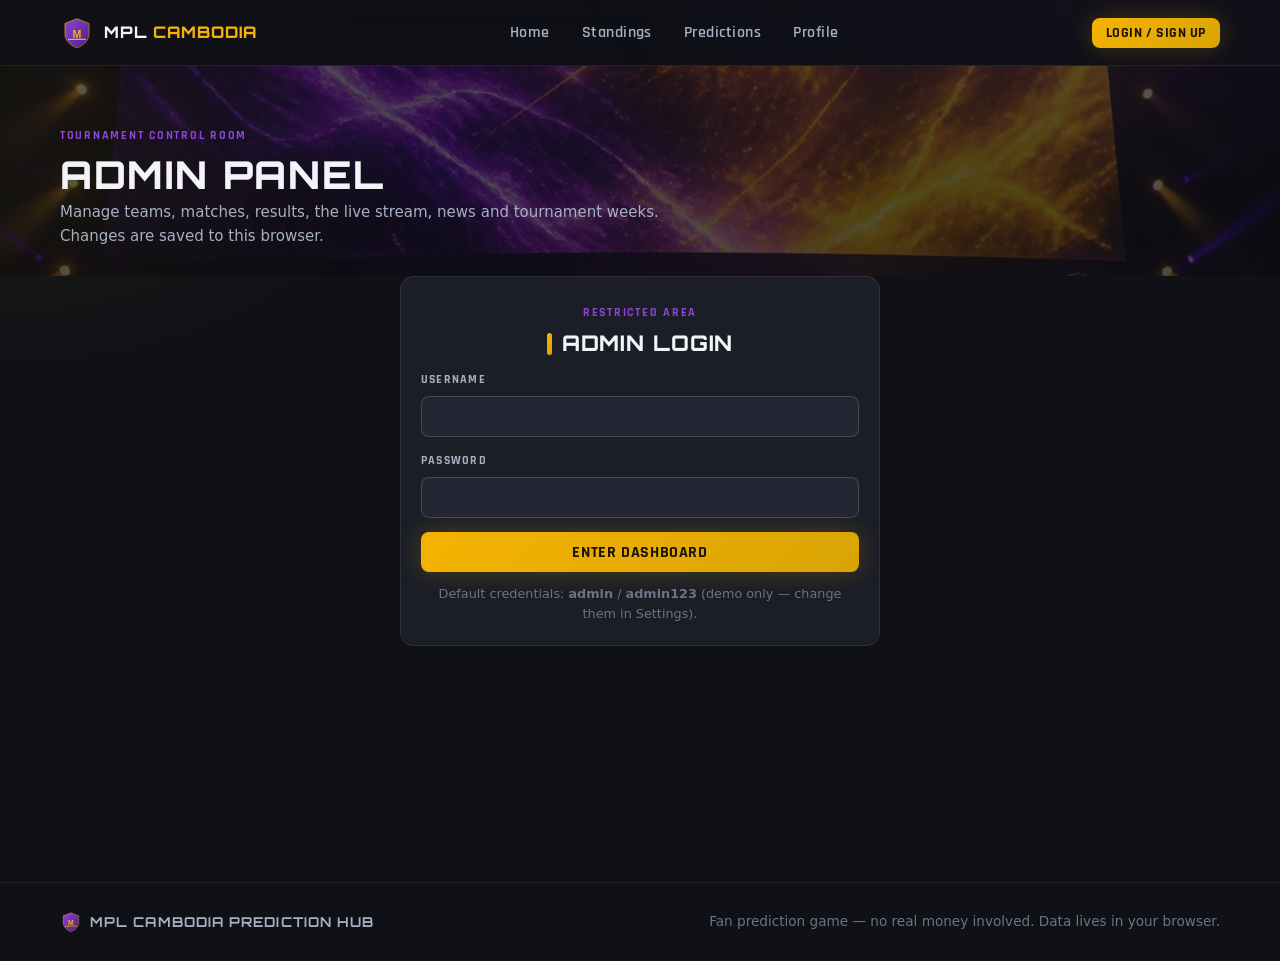
==== admin.html @ 9dafdb1d "Add files via upload" ====
<!DOCTYPE html>
<html lang="en">
<head>
  <meta charset="UTF-8">
  <meta name="viewport" content="width=device-width, initial-scale=1.0">
  <title>MPL Cambodia — Admin Panel</title>
  <meta name="description" content="Admin panel for MPL Cambodia Prediction Hub — manage teams, matches, results, live stream and news.">
  <link rel="icon" type="image/svg+xml" href="assets/favicon.svg">
  <link rel="stylesheet" href="css/style.css">
</head>
<body data-page="admin">
  <div class="loader" id="loader" role="status" aria-label="Loading">
    <img class="l-mark" src="assets/favicon.svg" alt="MPL Cambodia">
    <div class="l-ring"></div>
    <div class="l-text">Loading arena</div>
  </div>

  <nav class="nav" data-component="nav-main">
    <div class="container nav-inner">
      <a class="nav-brand" href="index.html" aria-label="MPL Cambodia home">
        <img src="assets/favicon.svg" alt="">
        <span>MPL <span class="accent">Cambodia</span></span>
      </a>
      <ul class="nav-links" id="navLinks">
        <li><a href="index.html" data-nav="home">Home</a></li>
        <li><a href="standings.html" data-nav="standings">Standings</a></li>
        <li><a href="predictions.html" data-nav="predictions">Predictions</a></li>
        <li><a href="profile.html" data-nav="profile">Profile</a></li>
        <li class="admin-link hidden"><a href="admin.html" data-nav="admin" class="active">Admin</a></li>
      </ul>
      <div class="nav-actions">
        <div id="navUserArea"></div>
        <button class="burger" id="burger" aria-label="Toggle navigation menu" aria-expanded="false">
          <span></span><span></span><span></span>
        </button>
      </div>
    </div>
  </nav>

  <main id="main">
    <header class="page-header">
      <img class="bg-img" src="assets/img/news-2.jpg" alt="" aria-hidden="true">
      <div class="container">
        <span class="eyebrow">Tournament control room</span>
        <h1>Admin panel</h1>
        <p>Manage teams, matches, results, the live stream, news and tournament weeks. Changes are saved to this browser.</p>
      </div>
    </header>

    <div class="container" id="adminRoot">
      <!-- Admin login gate -->
      <div class="card max-480 hidden" id="adminLoginGate">
        <div class="text-center" style="padding:6px 0 14px;">
          <div class="eyebrow">Restricted area</div>
          <h2 class="section-title mt-8" style="justify-content:center;">Admin login</h2>
        </div>
        <form id="adminLoginForm" novalidate>
          <div class="field">
            <label for="adminUser">Username</label>
            <input class="input" id="adminUser" autocomplete="username" required>
          </div>
          <div class="field">
            <label for="adminPass">Password</label>
            <input class="input" id="adminPass" type="password" autocomplete="current-password" required>
          </div>
          <p class="form-error hidden" id="adminLoginError"></p>
          <button class="btn btn-gold btn-block" type="submit">Enter dashboard</button>
          <p class="form-note">Default credentials: <strong>admin</strong> / <strong>admin123</strong> (demo only — change them in Settings).</p>
        </form>
      </div>

      <!-- Dashboard -->
      <div id="adminDash" class="hidden">
        <div class="flex-between mb-24 mt-16">
          <div>
            <span class="eyebrow">Signed in as admin</span>
            <h2 class="section-title">Dashboard</h2>
          </div>
          <button class="btn btn-ghost btn-sm" id="adminLogoutBtn">Logout</button>
        </div>

        <div class="tabs" role="tablist">
          <button class="tab-btn active" data-tab="teams" role="tab">Teams</button>
          <button class="tab-btn" data-tab="matches" role="tab">Matches</button>
          <button class="tab-btn" data-tab="live" role="tab">Live stream</button>
          <button class="tab-btn" data-tab="news" role="tab">News</button>
          <button class="tab-btn" data-tab="weeks" role="tab">Weeks & settings</button>
        </div>

        <!-- Teams tab -->
        <div class="tab-pane" data-pane="teams">
          <div class="grid grid-2 mb-24">
            <div class="card" id="teamFormCard">
              <h3 id="teamFormTitle">Add team</h3>
              <form id="teamForm" class="mt-16" novalidate>
                <input type="hidden" id="tfId">
                <div class="field">
                  <label for="tfName">Team name</label>
                  <input class="input" id="tfName" required placeholder="e.g. CFU Gaming">
                </div>
                <div class="field">
                  <label for="tfShort">Short name</label>
                  <input class="input" id="tfShort" required placeholder="e.g. CFU">
                </div>
                <div class="field">
                  <label for="tfTag">Tag (2-3 letters)</label>
                  <input class="input" id="tfTag" maxlength="3" placeholder="e.g. CFU">
                </div>
                <div class="field">
                  <label for="tfColor">Brand color</label>
                  <input class="input" id="tfColor" type="color" value="#F5B301" style="height:44px; padding:4px;">
                </div>
                <div class="field">
                  <label for="tfLogo">Team logo (SVG/PNG)</label>
                  <input class="input" id="tfLogo" type="file" accept="image/svg+xml,image/png,image/jpeg,image/webp">
                  <div class="muted mt-8" style="font-size:.78rem;">Uploading stores the logo as a data URL in this browser.</div>
                </div>
                <div class="flex gap-8">
                  <button class="btn btn-gold" type="submit" id="teamSubmit">Add team</button>
                  <button class="btn btn-ghost hidden" type="button" id="teamCancel">Cancel</button>
                </div>
              </form>
            </div>
            <div class="card">
              <h3 class="mb-16">All teams</h3>
              <div id="teamList"></div>
            </div>
          </div>
        </div>

        <!-- Matches tab -->
        <div class="tab-pane hidden" data-pane="matches">
          <div class="grid grid-2 mb-24">
            <div class="card" id="matchFormCard">
              <h3 id="matchFormTitle">Create match</h3>
              <form id="matchForm" class="mt-16" novalidate>
                <input type="hidden" id="mfId">
                <div class="grid grid-2" style="gap:12px;">
                  <div class="field">
                    <label for="mfTeamA">Team A</label>
                    <select class="select" id="mfTeamA" required></select>
                  </div>
                  <div class="field">
                    <label for="mfTeamB">Team B</label>
                    <select class="select" id="mfTeamB" required></select>
                  </div>
                </div>
                <div class="grid grid-2" style="gap:12px;">
                  <div class="field">
                    <label for="mfWeek">Week</label>
                    <select class="select" id="mfWeek" required></select>
                  </div>
                  <div class="field">
                    <label for="mfDate">Date & time</label>
                    <input class="input" id="mfDate" type="datetime-local" required>
                  </div>
                </div>
                <div class="flex gap-8">
                  <button class="btn btn-gold" type="submit" id="matchSubmit">Create match</button>
                  <button class="btn btn-ghost hidden" type="button" id="matchCancel">Cancel</button>
                </div>
              </form>
            </div>
            <div class="card">
              <h3 class="mb-16">Scheduled & live</h3>
              <div id="scheduledList"></div>
            </div>
          </div>
          <div class="card">
            <h3 class="mb-16">Finished — update results</h3>
            <p class="text-2 mb-16" style="font-size:.88rem;">
              Setting a result automatically updates standings, game difference, points and every user's prediction score.
            </p>
            <div id="finishedList"></div>
          </div>
        </div>

        <!-- Live tab -->
        <div class="tab-pane hidden" data-pane="live">
          <div class="card max-640">
            <h3 class="mb-8">YouTube live link</h3>
            <p class="text-2 mb-16" style="font-size:.9rem;">
              Paste any YouTube watch or live URL (e.g. https://www.youtube.com/watch?v=…). The home page embed and LIVE badge update instantly.
            </p>
            <div class="field">
              <label for="liveUrl">Live URL</label>
              <input class="input" id="liveUrl" placeholder="https://www.youtube.com/watch?v=…">
            </div>
            <div class="field">
              <label class="switch">
                <input type="checkbox" id="liveIsLive">
                <span class="track"></span>
                <span>Currently streaming (shows LIVE badge)</span>
              </label>
            </div>
            <div class="field">
              <label for="liveTitle">Stream title</label>
              <input class="input" id="liveTitle" placeholder="MPL Cambodia Official Stream">
            </div>
            <button class="btn btn-gold" id="saveLiveBtn">Save live settings</button>
          </div>
        </div>

        <!-- News tab -->
        <div class="tab-pane hidden" data-pane="news">
          <div class="grid grid-2 mb-24">
            <div class="card">
              <h3 id="newsFormTitle">Add news</h3>
              <form id="newsForm" class="mt-16" novalidate>
                <input type="hidden" id="nfId">
                <div class="field">
                  <label for="nfTitle">Title</label>
                  <input class="input" id="nfTitle" required>
                </div>
                <div class="field">
                  <label for="nfTag">Tag</label>
                  <input class="input" id="nfTag" placeholder="e.g. Recap">
                </div>
                <div class="field">
                  <label for="nfExcerpt">Excerpt</label>
                  <textarea class="input" id="nfExcerpt" required></textarea>
                </div>
                <div class="field">
                  <label for="nfBody">Body</label>
                  <textarea class="input" id="nfBody" required></textarea>
                </div>
                <div class="field">
                  <label for="nfImage">Banner image</label>
                  <input class="input" id="nfImage" type="file" accept="image/*">
                  <div class="muted mt-8" style="font-size:.78rem;">Optional — stored as a data URL.</div>
                </div>
                <div class="flex gap-8">
                  <button class="btn btn-gold" type="submit" id="newsSubmit">Add news</button>
                  <button class="btn btn-ghost hidden" type="button" id="newsCancel">Cancel</button>
                </div>
              </form>
            </div>
            <div class="card">
              <h3 class="mb-16">News items</h3>
              <div id="newsList"></div>
            </div>
          </div>
        </div>

        <!-- Weeks & settings tab -->
        <div class="tab-pane hidden" data-pane="weeks">
          <div class="grid grid-2">
            <div class="card">
              <h3 class="mb-16">Tournament weeks</h3>
              <p class="text-2 mb-16" style="font-size:.9rem;">Rename weeks and set the current week (drives the "Week X" labels and the season prediction window).</p>
              <div id="weeksList"></div>
              <div class="field mt-16">
                <label for="curWeek">Current week</label>
                <select class="select" id="curWeek"></select>
              </div>
              <button class="btn btn-violet mt-16" id="saveWeeksBtn">Save weeks</button>
            </div>
            <div class="card">
              <h3 class="mb-16">Security</h3>
              <p class="text-2 mb-16" style="font-size:.9rem;">Change the admin password. Stored in this browser only.</p>
              <form id="adminSettingsForm" novalidate>
                <div class="field">
                  <label for="newAdminUser">Admin username</label>
                  <input class="input" id="newAdminUser" required>
                </div>
                <div class="field">
                  <label for="newAdminPass">New password</label>
                  <input class="input" id="newAdminPass" type="password" required minlength="6">
                </div>
                <button class="btn btn-gold" type="submit">Save credentials</button>
              </form>
              <h3 class="mt-24 mb-8">Data</h3>
              <div class="flex gap-8">
                <button class="btn btn-ghost btn-sm" id="resetDataBtn">Reset to seed data</button>
                <span class="muted" style="font-size:.8rem;">Clears local overrides</span>
              </div>
            </div>
          </div>
        </div>
      </div>
    </div>
  </main>

  <footer class="footer">
    <div class="container footer-inner">
      <div class="brand"><img src="assets/favicon.svg" alt="">MPL Cambodia Prediction Hub</div>
      <div>Fan prediction game — no real money involved. Data lives in your browser.</div>
    </div>
  </footer>

  <div class="modal-overlay" id="authModal" aria-hidden="true">
    <div class="modal" role="dialog" aria-modal="true" aria-labelledby="authTitle">
      <div class="m-head">
        <h3 class="m-title" id="authTitle">Login</h3>
        <button class="m-close" id="authClose" aria-label="Close dialog">×</button>
      </div>
      <div class="auth-tabs">
        <button class="active" data-atab="login" type="button">Login</button>
        <button data-atab="register" type="button">Create account</button>
      </div>
      <form id="authForm" novalidate>
        <div class="field">
          <label for="authUser">Username</label>
          <input class="input" id="authUser" autocomplete="username" placeholder="Your username" required>
        </div>
        <div class="field">
          <label for="authPass">Password</label>
          <input class="input" id="authPass" type="password" autocomplete="current-password" placeholder="••••••••" required>
        </div>
        <p class="form-error hidden" id="authError"></p>
        <button class="btn btn-gold btn-block" type="submit" id="authSubmit">Login</button>
        <p class="form-note">Demo build — accounts are stored in your browser's LocalStorage only.</p>
      </form>
    </div>
  </div>

  <div class="toast-stack" id="toastStack" aria-live="polite"></div>

  <script src="js/utils.js"></script>
  <script src="js/store.js"></script>
  <script src="js/auth.js"></script>
  <script src="js/ui.js"></script>
  <script src="js/pages/admin.js"></script>
  <script src="js/app.js"></script>
</body>
</html>
---- css/style.css ----
/* ==========================================================================
   MPL Cambodia Prediction Hub — Design System
   Dark esports theme · gold/violet accents · glass cards
   Sections: fonts, tokens, base, layout, nav, loader, buttons, badges,
   cards, tables, forms, bracket, dashboard, toasts, modal, utilities,
   responsive, reduced motion
   ========================================================================== */

/* --------------------------------------------------------------------------
   1. Fonts (self-hosted)
   -------------------------------------------------------------------------- */
@font-face {
  font-family: "Orbitron";
  src: url("../assets/fonts/orbitron-600.woff2") format("woff2");
  font-weight: 600;
  font-display: swap;
}
@font-face {
  font-family: "Orbitron";
  src: url("../assets/fonts/orbitron-700.woff2") format("woff2");
  font-weight: 700;
  font-display: swap;
}
@font-face {
  font-family: "Orbitron";
  src: url("../assets/fonts/orbitron-800.woff2") format("woff2");
  font-weight: 800;
  font-display: swap;
}
@font-face {
  font-family: "Rajdhani";
  src: url("../assets/fonts/rajdhani-500.woff2") format("woff2");
  font-weight: 500;
  font-display: swap;
}
@font-face {
  font-family: "Rajdhani";
  src: url("../assets/fonts/rajdhani-600.woff2") format("woff2");
  font-weight: 600;
  font-display: swap;
}
@font-face {
  font-family: "Rajdhani";
  src: url("../assets/fonts/rajdhani-700.woff2") format("woff2");
  font-weight: 700;
  font-display: swap;
}

/* --------------------------------------------------------------------------
   2. Design tokens
   -------------------------------------------------------------------------- */
:root {
  /* Surfaces */
  --bg: #0F1117;
  --bg-2: #13161F;
  --card: #1B1E27;
  --card-2: #222632;
  --card-glass: rgba(27, 30, 39, 0.72);
  --border: rgba(255, 255, 255, 0.08);
  --border-strong: rgba(255, 255, 255, 0.16);

  /* Brand accents */
  --gold: #F5B301;
  --gold-2: #D9A404;
  --gold-soft: rgba(245, 179, 1, 0.12);
  --violet: #8E44D6;
  --violet-2: #5B2A96;
  --violet-soft: rgba(142, 68, 214, 0.14);

  /* Text */
  --text: #F2F4F8;
  --text-2: #A7B0C3;
  --muted: #6B7385;

  /* Status */
  --live: #FF3B4E;
  --win: #31C48D;
  --loss: #E5484D;
  --warn: #FFB020;
  --live-soft: rgba(255, 59, 78, 0.14);
  --win-soft: rgba(49, 196, 141, 0.12);
  --loss-soft: rgba(229, 72, 77, 0.12);

  /* Gradients */
  --grad-gold: linear-gradient(135deg, #F5B301 0%, #D9A404 100%);
  --grad-violet: linear-gradient(135deg, #8E44D6 0%, #5B2A96 100%);
  --grad-hero: linear-gradient(180deg, rgba(15, 17, 23, 0.55) 0%, rgba(15, 17, 23, 0.86) 72%, var(--bg) 100%);

  /* Typography */
  --font-display: "Orbitron", "Rajdhani", system-ui, sans-serif;
  --font-ui: "Rajdhani", system-ui, sans-serif;
  --font-body: system-ui, -apple-system, "Segoe UI", Roboto, "Helvetica Neue", Arial, sans-serif;

  /* Shape */
  --radius-sm: 8px;
  --radius: 14px;
  --radius-lg: 18px;
  --radius-pill: 999px;

  /* Depth */
  --shadow: 0 12px 40px rgba(0, 0, 0, 0.55);
  --glow-violet: 0 0 24px rgba(142, 68, 214, 0.18);
  --glow-gold: 0 0 24px rgba(245, 179, 1, 0.22);

  /* Motion */
  --motion-fast: 120ms;
  --motion-base: 180ms;
  --motion-slow: 300ms;
  --ease: cubic-bezier(0.2, 0, 0, 1);

  --container: 1200px;
  --nav-h: 66px;
}

/* --------------------------------------------------------------------------
   3. Base
   -------------------------------------------------------------------------- */
*,
*::before,
*::after {
  box-sizing: border-box;
  margin: 0;
  padding: 0;
}

html {
  scroll-behavior: smooth;
}

body {
  font-family: var(--font-body);
  font-size: 15px;
  line-height: 1.6;
  color: var(--text);
  background: var(--bg);
  min-height: 100vh;
  -webkit-font-smoothing: antialiased;
}

/* Ambient background glow — subtle, no mesh gradients */
body::before {
  content: "";
  position: fixed;
  inset: 0;
  z-index: -1;
  background:
    radial-gradient(900px 500px at 85% -10%, rgba(142, 68, 214, 0.16), transparent 60%),
    radial-gradient(800px 480px at 0% 15%, rgba(245, 179, 1, 0.07), transparent 55%);
  pointer-events: none;
}

img,
svg {
  display: block;
  max-width: 100%;
}

a {
  color: inherit;
  text-decoration: none;
}

button {
  font-family: inherit;
  cursor: pointer;
  border: none;
  background: none;
  color: inherit;
}

input,
select,
textarea {
  font-family: inherit;
  font-size: 1rem;
  color: var(--text);
}

h1,
h2,
h3,
h4 {
  font-family: var(--font-ui);
  font-weight: 700;
  line-height: 1.15;
  letter-spacing: 0.01em;
}

::selection {
  background: rgba(245, 179, 1, 0.35);
}

:focus-visible {
  outline: 2px solid var(--gold);
  outline-offset: 2px;
  border-radius: 4px;
}

/* --------------------------------------------------------------------------
   4. Layout
   -------------------------------------------------------------------------- */
.container {
  width: 100%;
  max-width: var(--container);
  margin: 0 auto;
  padding: 0 20px;
}

main {
  padding-top: var(--nav-h);
  min-height: calc(100vh - var(--nav-h));
}

.section {
  padding: 40px 0;
}

.section-head {
  display: flex;
  align-items: end;
  justify-content: space-between;
  gap: 16px;
  margin-bottom: 20px;
  flex-wrap: wrap;
}

.section-title {
  font-family: var(--font-display);
  font-size: 1.35rem;
  font-weight: 800;
  text-transform: uppercase;
  letter-spacing: 0.04em;
  display: flex;
  align-items: center;
  gap: 10px;
}

.section-title::before {
  content: "";
  width: 5px;
  height: 22px;
  border-radius: 3px;
  background: var(--grad-gold);
}

.eyebrow {
  font-family: var(--font-ui);
  font-size: 0.78rem;
  font-weight: 700;
  text-transform: uppercase;
  letter-spacing: 0.14em;
  color: var(--violet);
}

.page-header {
  position: relative;
  padding: 56px 0 28px;
  overflow: hidden;
}

.page-header .bg-img {
  position: absolute;
  inset: 0;
  object-fit: cover;
  width: 100%;
  height: 100%;
  opacity: 0.28;
  z-index: 0;
}

.page-header .container {
  position: relative;
  z-index: 1;
}

.page-header h1 {
  font-family: var(--font-display);
  font-size: clamp(1.6rem, 4vw, 2.4rem);
  font-weight: 800;
  text-transform: uppercase;
  letter-spacing: 0.05em;
  margin: 6px 0 4px;
}

.page-header p {
  color: var(--text-2);
  max-width: 640px;
}

/* Hero */
.hero {
  position: relative;
  display: flex;
  align-items: center;
  min-height: 400px;
  padding: 70px 0;
  overflow: hidden;
  border-bottom: 1px solid var(--border);
}

.hero .hero-bg {
  position: absolute;
  inset: 0;
  width: 100%;
  height: 100%;
  object-fit: cover;
  object-position: center 30%;
  z-index: 0;
}

.hero::after {
  content: "";
  position: absolute;
  inset: 0;
  z-index: 1;
  background: var(--grad-hero);
}

.hero-inner {
  position: relative;
  z-index: 2;
  max-width: 720px;
}

.hero-inner h1 {
  font-family: var(--font-display);
  font-weight: 800;
  font-size: clamp(2rem, 5.4vw, 3.3rem);
  text-transform: uppercase;
  letter-spacing: 0.04em;
  line-height: 1.08;
  margin: 10px 0 14px;
}

.hero-inner h1 .gold {
  color: var(--gold);
  text-shadow: 0 0 30px rgba(245, 179, 1, 0.45);
}

.hero-inner p {
  color: var(--text-2);
  font-size: 1.02rem;
  max-width: 540px;
}

.hero-cta {
  display: flex;
  gap: 12px;
  margin-top: 24px;
  flex-wrap: wrap;
}

.hero-cta .btn {
  padding: 12px 26px;
  font-size: 1.02rem;
}

.stream-grid {
  align-items: start;
}

@media (max-width: 900px) {
  .stream-grid {
    grid-template-columns: 1fr !important;
  }
}

/* --------------------------------------------------------------------------
   5. Navigation
   -------------------------------------------------------------------------- */
.nav {
  position: fixed;
  top: 0;
  left: 0;
  right: 0;
  z-index: 100;
  height: var(--nav-h);
  background: rgba(15, 17, 23, 0.82);
  backdrop-filter: blur(14px);
  -webkit-backdrop-filter: blur(14px);
  border-bottom: 1px solid var(--border);
}

.nav-inner {
  height: var(--nav-h);
  display: flex;
  align-items: center;
  gap: 20px;
  justify-content: space-between;
}

.nav-brand {
  display: flex;
  align-items: center;
  gap: 10px;
  font-family: var(--font-display);
  font-weight: 800;
  font-size: 1rem;
  text-transform: uppercase;
  letter-spacing: 0.06em;
  color: var(--text);
}

.nav-brand img {
  width: 34px;
  height: 34px;
}

.nav-brand .accent {
  color: var(--gold);
}

.nav-links {
  display: flex;
  align-items: center;
  gap: 4px;
  list-style: none;
}

.nav-links a {
  display: block;
  padding: 9px 14px;
  border-radius: var(--radius-sm);
  font-family: var(--font-ui);
  font-weight: 600;
  font-size: 1rem;
  letter-spacing: 0.03em;
  color: var(--text-2);
  transition: color var(--motion-fast) var(--ease), background var(--motion-fast) var(--ease);
}

.nav-links a:hover {
  color: var(--text);
  background: rgba(255, 255, 255, 0.05);
}

.nav-links a.active {
  color: var(--gold);
  background: var(--gold-soft);
}

.nav-actions {
  display: flex;
  align-items: center;
  gap: 10px;
}

.nav-user {
  display: flex;
  align-items: center;
  gap: 8px;
  padding: 6px 12px 6px 6px;
  border-radius: var(--radius-pill);
  background: var(--card);
  border: 1px solid var(--border);
  font-family: var(--font-ui);
  font-weight: 600;
  color: var(--text);
}

.nav-user .avatar {
  width: 28px;
  height: 28px;
  font-size: 0.72rem;
}

/* Hamburger */
.burger {
  display: none;
  flex-direction: column;
  gap: 5px;
  padding: 8px;
}

.burger span {
  width: 22px;
  height: 2px;
  border-radius: 2px;
  background: var(--text);
  transition: transform var(--motion-base) var(--ease), opacity var(--motion-base) var(--ease);
}

.burger.open span:nth-child(1) {
  transform: translateY(7px) rotate(45deg);
}
.burger.open span:nth-child(2) {
  opacity: 0;
}
.burger.open span:nth-child(3) {
  transform: translateY(-7px) rotate(-45deg);
}

/* --------------------------------------------------------------------------
   6. Avatar (initials-based, no image needed)
   -------------------------------------------------------------------------- */
.avatar {
  display: inline-flex;
  align-items: center;
  justify-content: center;
  width: 44px;
  height: 44px;
  border-radius: 50%;
  background: var(--grad-violet);
  color: #fff;
  font-family: var(--font-display);
  font-weight: 700;
  font-size: 0.95rem;
  text-transform: uppercase;
  flex-shrink: 0;
  border: 1px solid var(--border-strong);
}

/* --------------------------------------------------------------------------
   7. Buttons
   -------------------------------------------------------------------------- */
.btn {
  display: inline-flex;
  align-items: center;
  justify-content: center;
  gap: 8px;
  padding: 10px 20px;
  border-radius: var(--radius-sm);
  font-family: var(--font-ui);
  font-weight: 700;
  font-size: 0.98rem;
  letter-spacing: 0.04em;
  text-transform: uppercase;
  transition: transform var(--motion-fast) var(--ease), box-shadow var(--motion-base) var(--ease),
    filter var(--motion-base) var(--ease), background var(--motion-base) var(--ease);
  user-select: none;
  white-space: nowrap;
}

.btn:active {
  transform: translateY(1px);
}

.btn-gold {
  background: var(--grad-gold);
  color: #1a1405;
  box-shadow: var(--glow-gold);
}

.btn-gold:hover {
  transform: translateY(-2px);
  filter: brightness(1.07);
}

.btn-violet {
  background: var(--grad-violet);
  color: #fff;
  box-shadow: var(--glow-violet);
}

.btn-violet:hover {
  transform: translateY(-2px);
  filter: brightness(1.1);
}

.btn-ghost {
  background: transparent;
  color: var(--text-2);
  border: 1px solid var(--border-strong);
}

.btn-ghost:hover {
  color: var(--text);
  border-color: var(--violet);
  background: var(--violet-soft);
}

.btn-danger {
  background: var(--loss-soft);
  color: var(--loss);
  border: 1px solid rgba(229, 72, 77, 0.35);
}

.btn-danger:hover {
  background: rgba(229, 72, 77, 0.24);
}

.btn-sm {
  padding: 6px 14px;
  font-size: 0.85rem;
}

.btn-block {
  width: 100%;
}

.btn:disabled {
  opacity: 0.5;
  pointer-events: none;
}

/* --------------------------------------------------------------------------
   8. Badges & chips
   -------------------------------------------------------------------------- */
.badge {
  display: inline-flex;
  align-items: center;
  gap: 6px;
  padding: 3px 10px;
  border-radius: 6px;
  font-family: var(--font-ui);
  font-weight: 700;
  font-size: 0.76rem;
  text-transform: uppercase;
  letter-spacing: 0.08em;
  border: 1px solid var(--border);
  background: var(--card-2);
  color: var(--text-2);
  white-space: nowrap;
}

.badge-gold {
  background: var(--gold-soft);
  border-color: rgba(245, 179, 1, 0.4);
  color: var(--gold);
}

.badge-violet {
  background: var(--violet-soft);
  border-color: rgba(142, 68, 214, 0.4);
  color: #C39AF2;
}

.badge-muted {
  background: rgba(255, 255, 255, 0.04);
  border-color: var(--border);
  color: var(--muted);
}

.badge-win {
  background: var(--win-soft);
  border-color: rgba(49, 196, 141, 0.35);
  color: var(--win);
}

.badge-loss {
  background: var(--loss-soft);
  border-color: rgba(229, 72, 77, 0.35);
  color: var(--loss);
}

.badge-live {
  background: var(--live-soft);
  border-color: rgba(255, 59, 78, 0.45);
  color: var(--live);
}

.badge-live .dot {
  width: 7px;
  height: 7px;
  border-radius: 50%;
  background: var(--live);
  animation: pulse 1.4s ease-in-out infinite;
}

@keyframes pulse {
  0%,
  100% {
    box-shadow: 0 0 0 0 rgba(255, 59, 78, 0.6);
  }
  50% {
    box-shadow: 0 0 0 6px rgba(255, 59, 78, 0);
  }
}

.chip {
  padding: 6px 14px;
  border-radius: var(--radius-pill);
  border: 1px solid var(--border-strong);
  background: var(--card);
  color: var(--text-2);
  font-family: var(--font-ui);
  font-weight: 600;
  font-size: 0.9rem;
  transition: all var(--motion-fast) var(--ease);
}

.chip:hover {
  border-color: var(--violet);
  color: var(--text);
}

.chip.active {
  background: var(--violet-soft);
  border-color: var(--violet);
  color: #fff;
}

/* --------------------------------------------------------------------------
   9. Cards
   -------------------------------------------------------------------------- */
.card {
  background: var(--card);
  border: 1px solid var(--border);
  border-radius: var(--radius);
  padding: 20px;
}

.glass {
  background: var(--card-glass);
  backdrop-filter: blur(12px);
  -webkit-backdrop-filter: blur(12px);
  border: 1px solid var(--border);
  border-radius: var(--radius);
}

.grid {
  display: grid;
  gap: 20px;
}

.grid-3 {
  grid-template-columns: repeat(3, 1fr);
}
.grid-2 {
  grid-template-columns: repeat(2, 1fr);
}

/* Match card */
.match-card {
  position: relative;
  overflow: hidden;
  background: var(--card);
  border: 1px solid var(--border);
  border-radius: var(--radius);
  padding: 22px 20px;
  transition: transform var(--motion-base) var(--ease), border-color var(--motion-base) var(--ease),
    box-shadow var(--motion-base) var(--ease);
}

.match-card:hover {
  transform: translateY(-3px);
  border-color: rgba(142, 68, 214, 0.55);
  box-shadow: var(--shadow), var(--glow-violet);
}

.match-card.live {
  border-color: rgba(255, 59, 78, 0.5);
}

.match-card .mc-top {
  display: flex;
  align-items: center;
  justify-content: space-between;
  margin-bottom: 14px;
}

.match-card .mc-teams {
  display: grid;
  grid-template-columns: 1fr auto 1fr;
  align-items: center;
  gap: 10px;
  margin-bottom: 14px;
}

.team-block {
  display: flex;
  flex-direction: column;
  align-items: center;
  gap: 8px;
  text-align: center;
  min-width: 0;
}

.team-block img {
  width: 52px;
  height: 52px;
  object-fit: contain;
  filter: drop-shadow(0 4px 10px rgba(0, 0, 0, 0.5));
  transition: transform var(--motion-base) var(--ease);
}

.match-card:hover .team-block img {
  transform: scale(1.06);
}

.team-block .t-name {
  font-family: var(--font-ui);
  font-weight: 700;
  font-size: 0.98rem;
  line-height: 1.2;
  white-space: nowrap;
  overflow: hidden;
  text-overflow: ellipsis;
  max-width: 100%;
}

.team-block .t-tag {
  font-size: 0.7rem;
  color: var(--muted);
  text-transform: uppercase;
  letter-spacing: 0.1em;
}

.vs {
  font-family: var(--font-display);
  font-weight: 800;
  font-size: 0.95rem;
  color: var(--muted);
  padding: 8px;
}

.mc-meta {
  display: flex;
  justify-content: center;
  gap: 8px;
  flex-wrap: wrap;
  margin-bottom: 12px;
}

.mc-meta .sep {
  color: var(--muted);
}

.mc-countdown {
  display: flex;
  justify-content: center;
  gap: 6px;
  margin-bottom: 16px;
}

.cd-cell {
  display: flex;
  flex-direction: column;
  align-items: center;
  background: var(--card-2);
  border: 1px solid var(--border);
  border-radius: var(--radius-sm);
  padding: 6px 10px;
  min-width: 58px;
}

.cd-cell .num {
  font-family: var(--font-display);
  font-weight: 700;
  font-size: 1.15rem;
  color: var(--gold);
  font-variant-numeric: tabular-nums;
}

.cd-cell .lab {
  font-family: var(--font-ui);
  font-size: 0.66rem;
  font-weight: 700;
  text-transform: uppercase;
  letter-spacing: 0.12em;
  color: var(--muted);
}

.cd-finished {
  font-family: var(--font-ui);
  font-weight: 700;
  color: var(--muted);
  text-align: center;
  margin-bottom: 16px;
  text-transform: uppercase;
  letter-spacing: 0.06em;
}

.mc-score {
  display: flex;
  justify-content: center;
  gap: 8px;
  align-items: center;
  font-family: var(--font-display);
  font-weight: 800;
  font-size: 1.2rem;
  margin-bottom: 16px;
}

.mc-score .winner-tag {
  font-size: 0.7rem;
}

/* News card */
.news-card {
  background: var(--card);
  border: 1px solid var(--border);
  border-radius: var(--radius);
  overflow: hidden;
  transition: transform var(--motion-base) var(--ease), border-color var(--motion-base) var(--ease);
}

.news-card:hover {
  transform: translateY(-3px);
  border-color: rgba(245, 179, 1, 0.5);
}

.news-card img {
  width: 100%;
  height: 150px;
  object-fit: cover;
}

.news-card .nc-body {
  padding: 16px 18px 18px;
}

.news-card .nc-title {
  font-family: var(--font-ui);
  font-weight: 700;
  font-size: 1.05rem;
  margin: 8px 0 6px;
  line-height: 1.3;
}

.news-card .nc-excerpt {
  color: var(--text-2);
  font-size: 0.88rem;
  line-height: 1.5;
  display: -webkit-box;
  -webkit-line-clamp: 3;
  -webkit-box-orient: vertical;
  overflow: hidden;
}

.news-card .nc-date {
  font-size: 0.76rem;
  color: var(--muted);
  margin-top: 10px;
  display: flex;
  justify-content: space-between;
}

/* Stat card */
.stat-card {
  background: var(--card);
  border: 1px solid var(--border);
  border-radius: var(--radius);
  padding: 18px;
  text-align: center;
  transition: border-color var(--motion-base) var(--ease);
}

.stat-card:hover {
  border-color: rgba(142, 68, 214, 0.5);
}

.stat-card .sc-value {
  font-family: var(--font-display);
  font-weight: 800;
  font-size: 1.7rem;
  color: var(--gold);
  font-variant-numeric: tabular-nums;
}

.stat-card .sc-label {
  font-family: var(--font-ui);
  font-weight: 700;
  font-size: 0.74rem;
  text-transform: uppercase;
  letter-spacing: 0.12em;
  color: var(--muted);
  margin-top: 4px;
}

/* --------------------------------------------------------------------------
   10. Tables
   -------------------------------------------------------------------------- */
.table-wrap {
  overflow-x: auto;
  border-radius: var(--radius);
  border: 1px solid var(--border);
  background: var(--card);
}

table.data-table {
  width: 100%;
  border-collapse: collapse;
  min-width: 620px;
}

.data-table th {
  font-family: var(--font-ui);
  font-weight: 700;
  font-size: 0.72rem;
  text-transform: uppercase;
  letter-spacing: 0.12em;
  color: var(--muted);
  text-align: left;
  padding: 12px 14px;
  border-bottom: 1px solid var(--border);
  background: rgba(255, 255, 255, 0.02);
  white-space: nowrap;
}

.data-table td {
  padding: 12px 14px;
  border-bottom: 1px solid rgba(255, 255, 255, 0.04);
  font-size: 0.92rem;
  vertical-align: middle;
}

.data-table tr:last-child td {
  border-bottom: none;
}

.data-table tbody tr {
  transition: background var(--motion-fast) var(--ease);
}

.data-table tbody tr:hover {
  background: rgba(142, 68, 214, 0.07);
}

.data-table .num {
  font-variant-numeric: tabular-nums;
  text-align: center;
}

.team-cell {
  display: flex;
  align-items: center;
  gap: 12px;
  min-width: 0;
}

.team-cell img {
  width: 30px;
  height: 30px;
  object-fit: contain;
  flex-shrink: 0;
}

.team-cell .tc-name {
  font-weight: 600;
  white-space: nowrap;
  overflow: hidden;
  text-overflow: ellipsis;
}

.rank-cell {
  font-family: var(--font-display);
  font-weight: 800;
  font-size: 0.95rem;
  color: var(--text-2);
  width: 44px;
}

tr.rank-1 .rank-cell {
  color: var(--gold);
}
tr.rank-2 .rank-cell {
  color: #D9C89A;
}
tr.rank-3 .rank-cell {
  color: #B08D57;
}

tr.row-gold {
  background: linear-gradient(90deg, rgba(245, 179, 1, 0.07), transparent 55%);
}
tr.row-violet {
  background: linear-gradient(90deg, rgba(142, 68, 214, 0.08), transparent 55%);
}

/* --------------------------------------------------------------------------
   11. Forms
   -------------------------------------------------------------------------- */
.field {
  margin-bottom: 14px;
}

.field label {
  display: block;
  font-family: var(--font-ui);
  font-weight: 700;
  font-size: 0.78rem;
  text-transform: uppercase;
  letter-spacing: 0.1em;
  color: var(--text-2);
  margin-bottom: 6px;
}

.input,
.select {
  width: 100%;
  background: var(--card-2);
  border: 1px solid var(--border-strong);
  border-radius: var(--radius-sm);
  padding: 10px 14px;
  color: var(--text);
  transition: border-color var(--motion-fast) var(--ease), box-shadow var(--motion-fast) var(--ease);
}

.input::placeholder {
  color: var(--muted);
}

.input:focus,
.select:focus {
  outline: none;
  border-color: var(--gold);
  box-shadow: 0 0 0 3px rgba(245, 179, 1, 0.18);
}

.select {
  appearance: none;
  -webkit-appearance: none;
  background-image: url("data:image/svg+xml,%3Csvg xmlns='http://www.w3.org/2000/svg' width='12' height='8'%3E%3Cpath d='M1 1l5 5 5-5' stroke='%23A7B0C3' stroke-width='2' fill='none' stroke-linecap='round'/%3E%3C/svg%3E");
  background-repeat: no-repeat;
  background-position: right 14px center;
  padding-right: 36px;
  cursor: pointer;
}

.select option {
  background: var(--card-2);
  color: var(--text);
}

textarea.input {
  resize: vertical;
  min-height: 90px;
}

/* Radio pills (winner pick) */
.radio-pills {
  display: grid;
  grid-template-columns: 1fr 1fr;
  gap: 10px;
}

.radio-pill {
  position: relative;
}

.radio-pill input {
  position: absolute;
  opacity: 0;
  pointer-events: none;
}

.radio-pill .pill {
  display: flex;
  align-items: center;
  gap: 10px;
  padding: 10px 12px;
  border: 1px solid var(--border-strong);
  border-radius: var(--radius-sm);
  background: var(--card-2);
  color: var(--text-2);
  font-family: var(--font-ui);
  font-weight: 700;
  transition: all var(--motion-fast) var(--ease);
  cursor: pointer;
}

.radio-pill .pill img {
  width: 26px;
  height: 26px;
  object-fit: contain;
}

.radio-pill input:checked + .pill {
  border-color: var(--gold);
  background: var(--gold-soft);
  color: var(--text);
  box-shadow: var(--glow-gold);
}

.radio-pill input:focus-visible + .pill {
  outline: 2px solid var(--gold);
  outline-offset: 2px;
}

/* Toggle switch */
.switch {
  position: relative;
  display: inline-flex;
  align-items: center;
  gap: 10px;
  cursor: pointer;
}

.switch input {
  opacity: 0;
  width: 0;
  height: 0;
}

.switch .track {
  width: 42px;
  height: 24px;
  border-radius: var(--radius-pill);
  background: var(--card-2);
  border: 1px solid var(--border-strong);
  position: relative;
  transition: background var(--motion-base) var(--ease);
  flex-shrink: 0;
}

.switch .track::after {
  content: "";
  position: absolute;
  top: 2px;
  left: 2px;
  width: 18px;
  height: 18px;
  border-radius: 50%;
  background: var(--text-2);
  transition: transform var(--motion-base) var(--ease), background var(--motion-base) var(--ease);
}

.switch input:checked + .track {
  background: var(--violet);
  border-color: var(--violet);
}

.switch input:checked + .track::after {
  transform: translateX(18px);
  background: #fff;
}

/* --------------------------------------------------------------------------
   12. Playoff bracket
   -------------------------------------------------------------------------- */
.bracket-wrap {
  overflow-x: auto;
  padding-bottom: 8px;
  -webkit-overflow-scrolling: touch;
}

.bracket {
  display: flex;
  gap: 18px;
  min-width: 980px;
  padding: 8px 4px;
}

.bracket-col {
  display: flex;
  flex-direction: column;
  justify-content: space-around;
  gap: 16px;
  flex: 1;
  min-width: 190px;
}

.bracket-col .bcol-title {
  font-family: var(--font-ui);
  font-weight: 700;
  font-size: 0.74rem;
  text-transform: uppercase;
  letter-spacing: 0.14em;
  color: var(--muted);
  text-align: center;
  margin-bottom: 4px;
}

.bracket-col.upper .bcol-title {
  color: var(--gold);
}

.bracket-col.lower .bcol-title {
  color: #C39AF2;
}

.bracket-match {
  background: var(--card);
  border: 1px solid var(--border);
  border-radius: var(--radius-sm);
  padding: 10px 12px;
  transition: border-color var(--motion-base) var(--ease);
}

.bracket-match:hover {
  border-color: rgba(142, 68, 214, 0.5);
}

.bracket-match.done {
  border-color: rgba(49, 196, 141, 0.45);
}

.bm-team {
  display: flex;
  align-items: center;
  gap: 8px;
  padding: 5px 6px;
  border-radius: 6px;
  font-size: 0.84rem;
  font-weight: 600;
  color: var(--text-2);
}

.bm-team img {
  width: 20px;
  height: 20px;
  object-fit: contain;
  flex-shrink: 0;
}

.bm-team.winner {
  color: var(--text);
  background: rgba(245, 179, 1, 0.08);
}

.bm-team.winner .bm-score {
  color: var(--gold);
  font-weight: 700;
}

.bm-team .bm-name {
  flex: 1;
  white-space: nowrap;
  overflow: hidden;
  text-overflow: ellipsis;
}

.bm-team .bm-score {
  font-variant-numeric: tabular-nums;
  font-size: 0.8rem;
}

.bm-team.tbd {
  color: var(--muted);
  font-style: italic;
}

.bm-label {
  font-size: 0.66rem;
  color: var(--muted);
  text-transform: uppercase;
  letter-spacing: 0.1em;
  margin-top: 6px;
  text-align: center;
}

.bracket-winner-box {
  background: var(--grad-gold);
  border-radius: var(--radius-sm);
  padding: 12px;
  text-align: center;
  font-family: var(--font-display);
  font-weight: 800;
  font-size: 0.85rem;
  text-transform: uppercase;
  letter-spacing: 0.08em;
  color: #1a1405;
  box-shadow: var(--glow-gold);
}

/* --------------------------------------------------------------------------
   13. Dashboard / charts (hand-rolled SVG)
   -------------------------------------------------------------------------- */
.donut-wrap {
  position: relative;
  width: 150px;
  height: 150px;
  margin: 0 auto;
}

.donut-wrap svg {
  transform: rotate(-90deg);
}

.donut-center {
  position: absolute;
  inset: 0;
  display: flex;
  flex-direction: column;
  align-items: center;
  justify-content: center;
}

.donut-center .dv {
  font-family: var(--font-display);
  font-weight: 800;
  font-size: 1.5rem;
  color: var(--text);
}

.donut-center .dl {
  font-size: 0.7rem;
  color: var(--muted);
  text-transform: uppercase;
  letter-spacing: 0.08em;
}

.bar-row {
  display: grid;
  grid-template-columns: 84px 1fr 44px;
  align-items: center;
  gap: 10px;
  margin-bottom: 8px;
  font-size: 0.85rem;
}

.bar-row .br-label {
  color: var(--text-2);
  font-weight: 600;
  white-space: nowrap;
  overflow: hidden;
  text-overflow: ellipsis;
}

.bar-row .br-track {
  height: 10px;
  border-radius: var(--radius-pill);
  background: var(--card-2);
  border: 1px solid var(--border);
  overflow: hidden;
}

.bar-row .br-fill {
  height: 100%;
  border-radius: var(--radius-pill);
  background: var(--grad-gold);
  transition: width 600ms var(--ease);
}

.bar-row .br-val {
  font-family: var(--font-display);
  font-weight: 700;
  font-size: 0.85rem;
  color: var(--gold);
  text-align: right;
  font-variant-numeric: tabular-nums;
}

/* Leaderboard */
.leader-row {
  display: flex;
  align-items: center;
  gap: 12px;
  padding: 10px 12px;
  border-radius: var(--radius-sm);
  background: var(--card);
  border: 1px solid var(--border);
  margin-bottom: 8px;
  transition: border-color var(--motion-base) var(--ease);
}

.leader-row:hover {
  border-color: rgba(142, 68, 214, 0.5);
}

.leader-row .lr-rank {
  font-family: var(--font-display);
  font-weight: 800;
  width: 30px;
  text-align: center;
  color: var(--muted);
}

.leader-row:nth-child(1) .lr-rank {
  color: var(--gold);
}
.leader-row:nth-child(2) .lr-rank {
  color: #D9C89A;
}
.leader-row:nth-child(3) .lr-rank {
  color: #B08D57;
}

.leader-row .lr-name {
  flex: 1;
  font-weight: 600;
  overflow: hidden;
  text-overflow: ellipsis;
  white-space: nowrap;
}

.leader-row .lr-pts {
  font-family: var(--font-display);
  font-weight: 800;
  color: var(--gold);
  font-variant-numeric: tabular-nums;
}

.leader-row .lr-acc {
  font-size: 0.78rem;
  color: var(--muted);
  width: 70px;
  text-align: right;
}

/* --------------------------------------------------------------------------
   14. Drag & drop (Top 6 ranking)
   -------------------------------------------------------------------------- */
.dd-list {
  list-style: none;
  display: flex;
  flex-direction: column;
  gap: 8px;
}

.dd-item {
  display: flex;
  align-items: center;
  gap: 12px;
  padding: 10px 14px;
  background: var(--card);
  border: 1px solid var(--border);
  border-radius: var(--radius-sm);
  cursor: grab;
  transition: border-color var(--motion-fast) var(--ease), transform var(--motion-fast) var(--ease);
}

.dd-item:hover {
  border-color: rgba(142, 68, 214, 0.5);
}

.dd-item.dragging {
  opacity: 0.55;
  border-color: var(--gold);
  border-style: dashed;
}

.dd-item .dd-rank {
  font-family: var(--font-display);
  font-weight: 800;
  font-size: 0.85rem;
  color: var(--gold);
  width: 22px;
}

.dd-item img {
  width: 26px;
  height: 26px;
  object-fit: contain;
}

.dd-item .dd-name {
  flex: 1;
  font-weight: 600;
}

.dd-item .dd-handle {
  color: var(--muted);
  font-size: 0.9rem;
}

/* --------------------------------------------------------------------------
   15. Tabs (admin)
   -------------------------------------------------------------------------- */
.tabs {
  display: flex;
  gap: 8px;
  flex-wrap: wrap;
  margin-bottom: 24px;
  border-bottom: 1px solid var(--border);
  padding-bottom: 12px;
}

.tab-btn {
  padding: 9px 18px;
  border-radius: var(--radius-sm);
  font-family: var(--font-ui);
  font-weight: 700;
  font-size: 0.95rem;
  text-transform: uppercase;
  letter-spacing: 0.04em;
  color: var(--text-2);
  border: 1px solid transparent;
  transition: all var(--motion-fast) var(--ease);
}

.tab-btn:hover {
  color: var(--text);
  background: rgba(255, 255, 255, 0.04);
}

.tab-btn.active {
  color: var(--gold);
  background: var(--gold-soft);
  border-color: rgba(245, 179, 1, 0.35);
}

/* --------------------------------------------------------------------------
   16. Toasts
   -------------------------------------------------------------------------- */
.toast-stack {
  position: fixed;
  bottom: 22px;
  right: 22px;
  z-index: 500;
  display: flex;
  flex-direction: column;
  gap: 10px;
  max-width: min(360px, calc(100vw - 32px));
}

.toast {
  display: flex;
  align-items: flex-start;
  gap: 10px;
  padding: 13px 16px;
  border-radius: var(--radius-sm);
  background: var(--card-2);
  border: 1px solid var(--border-strong);
  box-shadow: var(--shadow);
  font-size: 0.92rem;
  animation: toast-in 220ms var(--ease);
}

.toast .t-icon {
  font-size: 1rem;
  line-height: 1.3;
}

.toast.success .t-icon {
  color: var(--win);
}
.toast.error .t-icon {
  color: var(--loss);
}
.toast.info .t-icon {
  color: var(--violet);
}

.toast.success {
  border-color: rgba(49, 196, 141, 0.5);
}
.toast.error {
  border-color: rgba(229, 72, 77, 0.5);
}
.toast.info {
  border-color: rgba(142, 68, 214, 0.5);
}

.toast.out {
  animation: toast-out 200ms var(--ease) forwards;
}

@keyframes toast-in {
  from {
    opacity: 0;
    transform: translateY(14px);
  }
  to {
    opacity: 1;
    transform: none;
  }
}

@keyframes toast-out {
  to {
    opacity: 0;
    transform: translateY(8px);
  }
}

/* --------------------------------------------------------------------------
   17. Modal (auth)
   -------------------------------------------------------------------------- */
.modal-overlay {
  position: fixed;
  inset: 0;
  z-index: 400;
  background: rgba(10, 12, 16, 0.72);
  backdrop-filter: blur(6px);
  display: none;
  align-items: center;
  justify-content: center;
  padding: 20px;
}

.modal-overlay.open {
  display: flex;
}

.modal {
  width: 100%;
  max-width: 420px;
  background: var(--card);
  border: 1px solid var(--border-strong);
  border-radius: var(--radius-lg);
  box-shadow: var(--shadow);
  padding: 26px;
  animation: modal-in 240ms var(--ease);
}

@keyframes modal-in {
  from {
    opacity: 0;
    transform: translateY(18px) scale(0.98);
  }
  to {
    opacity: 1;
    transform: none;
  }
}

.modal .m-head {
  display: flex;
  align-items: center;
  justify-content: space-between;
  margin-bottom: 18px;
}

.modal .m-title {
  font-family: var(--font-display);
  font-weight: 800;
  text-transform: uppercase;
  font-size: 1.05rem;
  letter-spacing: 0.05em;
}

.modal .m-close {
  font-size: 1.3rem;
  color: var(--muted);
  line-height: 1;
  padding: 4px;
}

.modal .m-close:hover {
  color: var(--text);
}

.auth-tabs {
  display: grid;
  grid-template-columns: 1fr 1fr;
  gap: 6px;
  background: var(--card-2);
  border: 1px solid var(--border);
  border-radius: var(--radius-sm);
  padding: 4px;
  margin-bottom: 18px;
}

.auth-tabs button {
  padding: 8px;
  border-radius: 6px;
  font-family: var(--font-ui);
  font-weight: 700;
  text-transform: uppercase;
  letter-spacing: 0.05em;
  font-size: 0.9rem;
  color: var(--muted);
  transition: all var(--motion-fast) var(--ease);
}

.auth-tabs button.active {
  background: var(--grad-violet);
  color: #fff;
}

.form-error {
  color: var(--loss);
  font-size: 0.85rem;
  margin-top: -6px;
  margin-bottom: 10px;
  min-height: 0;
}

.form-note {
  font-size: 0.8rem;
  color: var(--muted);
  margin-top: 12px;
  text-align: center;
}

/* --------------------------------------------------------------------------
   18. Loader & page transitions
   -------------------------------------------------------------------------- */
.loader {
  position: fixed;
  inset: 0;
  z-index: 900;
  background: var(--bg);
  display: flex;
  flex-direction: column;
  align-items: center;
  justify-content: center;
  gap: 18px;
  transition: opacity 300ms var(--ease), visibility 300ms var(--ease);
}

.loader.hidden {
  opacity: 0;
  visibility: hidden;
  pointer-events: none;
}

.loader .l-mark {
  width: 56px;
  height: 56px;
  animation: float 2.2s ease-in-out infinite;
}

.loader .l-ring {
  width: 46px;
  height: 46px;
  border-radius: 50%;
  border: 3px solid var(--card-2);
  border-top-color: var(--gold);
  animation: spin 0.9s linear infinite;
}

.loader .l-text {
  font-family: var(--font-display);
  font-weight: 800;
  font-size: 0.8rem;
  text-transform: uppercase;
  letter-spacing: 0.3em;
  color: var(--text-2);
  animation: blink 1.6s ease-in-out infinite;
}

@keyframes spin {
  to {
    transform: rotate(360deg);
  }
}

@keyframes float {
  0%,
  100% {
    transform: translateY(0);
  }
  50% {
    transform: translateY(-6px);
  }
}

@keyframes blink {
  0%,
  100% {
    opacity: 0.4;
  }
  50% {
    opacity: 1;
  }
}

/* Page content entrance */
.page-enter {
  animation: page-in 320ms var(--ease);
}

@keyframes page-in {
  from {
    opacity: 0;
    transform: translateY(10px);
  }
  to {
    opacity: 1;
    transform: none;
  }
}

/* Skeleton shimmer */
.skeleton {
  position: relative;
  overflow: hidden;
  background: var(--card);
  border-radius: var(--radius);
}

.skeleton::after {
  content: "";
  position: absolute;
  inset: 0;
  background: linear-gradient(90deg, transparent, rgba(255, 255, 255, 0.05), transparent);
  animation: shimmer 1.4s linear infinite;
}

@keyframes shimmer {
  from {
    transform: translateX(-100%);
  }
  to {
    transform: translateX(100%);
  }
}

/* Empty state */
.empty {
  text-align: center;
  padding: 46px 20px;
  color: var(--muted);
}

.empty .e-icon {
  font-size: 2rem;
  margin-bottom: 10px;
  opacity: 0.7;
}

/* --------------------------------------------------------------------------
   19. Live stream panel
   -------------------------------------------------------------------------- */
.stream-panel {
  position: relative;
  border-radius: var(--radius-lg);
  overflow: hidden;
  border: 1px solid var(--border);
  background: var(--card);
  aspect-ratio: 16 / 9;
}

.stream-panel iframe {
  position: absolute;
  inset: 0;
  width: 100%;
  height: 100%;
  border: 0;
}

.stream-offline {
  position: absolute;
  inset: 0;
  display: flex;
  flex-direction: column;
  align-items: center;
  justify-content: center;
  gap: 10px;
  text-align: center;
  padding: 20px;
  background:
    radial-gradient(600px 300px at 50% 0%, rgba(142, 68, 214, 0.22), transparent 70%),
    var(--card);
}

.stream-offline .so-icon {
  font-size: 2.4rem;
}

.stream-offline .so-title {
  font-family: var(--font-display);
  font-weight: 800;
  text-transform: uppercase;
  letter-spacing: 0.1em;
  font-size: 1.1rem;
}

.stream-offline .so-sub {
  color: var(--text-2);
  font-size: 0.9rem;
  max-width: 420px;
}

.stream-side {
  display: flex;
  flex-direction: column;
  gap: 14px;
}

/* --------------------------------------------------------------------------
   20. Footer
   -------------------------------------------------------------------------- */
.footer {
  border-top: 1px solid var(--border);
  margin-top: 48px;
  padding: 28px 0;
}

.footer-inner {
  display: flex;
  align-items: center;
  justify-content: space-between;
  gap: 16px;
  flex-wrap: wrap;
  color: var(--muted);
  font-size: 0.85rem;
}

.footer .brand {
  display: flex;
  align-items: center;
  gap: 8px;
  font-family: var(--font-display);
  font-weight: 700;
  font-size: 0.85rem;
  text-transform: uppercase;
  letter-spacing: 0.08em;
  color: var(--text-2);
}

.footer .brand img {
  width: 22px;
  height: 22px;
}

/* --------------------------------------------------------------------------
   21. Utilities
   -------------------------------------------------------------------------- */
.hidden {
  display: none !important;
}

.mt-8 { margin-top: 8px; }
.mt-16 { margin-top: 16px; }
.mt-24 { margin-top: 24px; }
.mb-8 { margin-bottom: 8px; }
.mb-16 { margin-bottom: 16px; }
.mb-24 { margin-bottom: 24px; }

.flex { display: flex; }
.flex-between { display: flex; align-items: center; justify-content: space-between; gap: 12px; flex-wrap: wrap; }
.flex-center { display: flex; align-items: center; justify-content: center; gap: 8px; }
.gap-8 { gap: 8px; }
.gap-12 { gap: 12px; }

.muted { color: var(--muted); }
.text-2 { color: var(--text-2); }
.gold { color: var(--gold); }
.violet { color: #C39AF2; }
.win { color: var(--win); }
.loss { color: var(--loss); }

.font-display { font-family: var(--font-display); }
.text-center { text-align: center; }

.w-100 { width: 100%; }
.max-640 { max-width: 640px; margin: 0 auto; }
.max-480 { max-width: 480px; margin: 0 auto; }

/* --------------------------------------------------------------------------
   22. Responsive
   -------------------------------------------------------------------------- */
@media (max-width: 1024px) {
  .grid-3 {
    grid-template-columns: repeat(2, 1fr);
  }
}

@media (max-width: 768px) {
  .nav-links {
    position: fixed;
    top: var(--nav-h);
    left: 0;
    right: 0;
    flex-direction: column;
    align-items: stretch;
    background: rgba(15, 17, 23, 0.96);
    backdrop-filter: blur(16px);
    border-bottom: 1px solid var(--border);
    padding: 10px 16px 16px;
    gap: 2px;
    transform: translateY(-12px);
    opacity: 0;
    visibility: hidden;
    transition: transform var(--motion-slow) var(--ease), opacity var(--motion-slow) var(--ease),
      visibility var(--motion-slow);
  }

  .nav-links.open {
    transform: none;
    opacity: 1;
    visibility: visible;
  }

  .nav-links a {
    padding: 12px 14px;
    font-size: 1.05rem;
  }

  .burger {
    display: flex;
  }

  .nav-user .nu-name {
    display: none;
  }

  .grid-3,
  .grid-2 {
    grid-template-columns: 1fr;
  }

  .section {
    padding: 28px 0;
  }

  .page-header {
    padding: 40px 0 22px;
  }

  .stat-card .sc-value {
    font-size: 1.4rem;
  }

  .toast-stack {
    left: 16px;
    right: 16px;
    max-width: none;
  }
}

/* --------------------------------------------------------------------------
   23. Reduced motion
   -------------------------------------------------------------------------- */
@media (prefers-reduced-motion: reduce) {
  *,
  *::before,
  *::after {
    animation-duration: 0.01ms !important;
    animation-iteration-count: 1 !important;
    transition-duration: 0.01ms !important;
  }

  html {
    scroll-behavior: auto;
  }
}
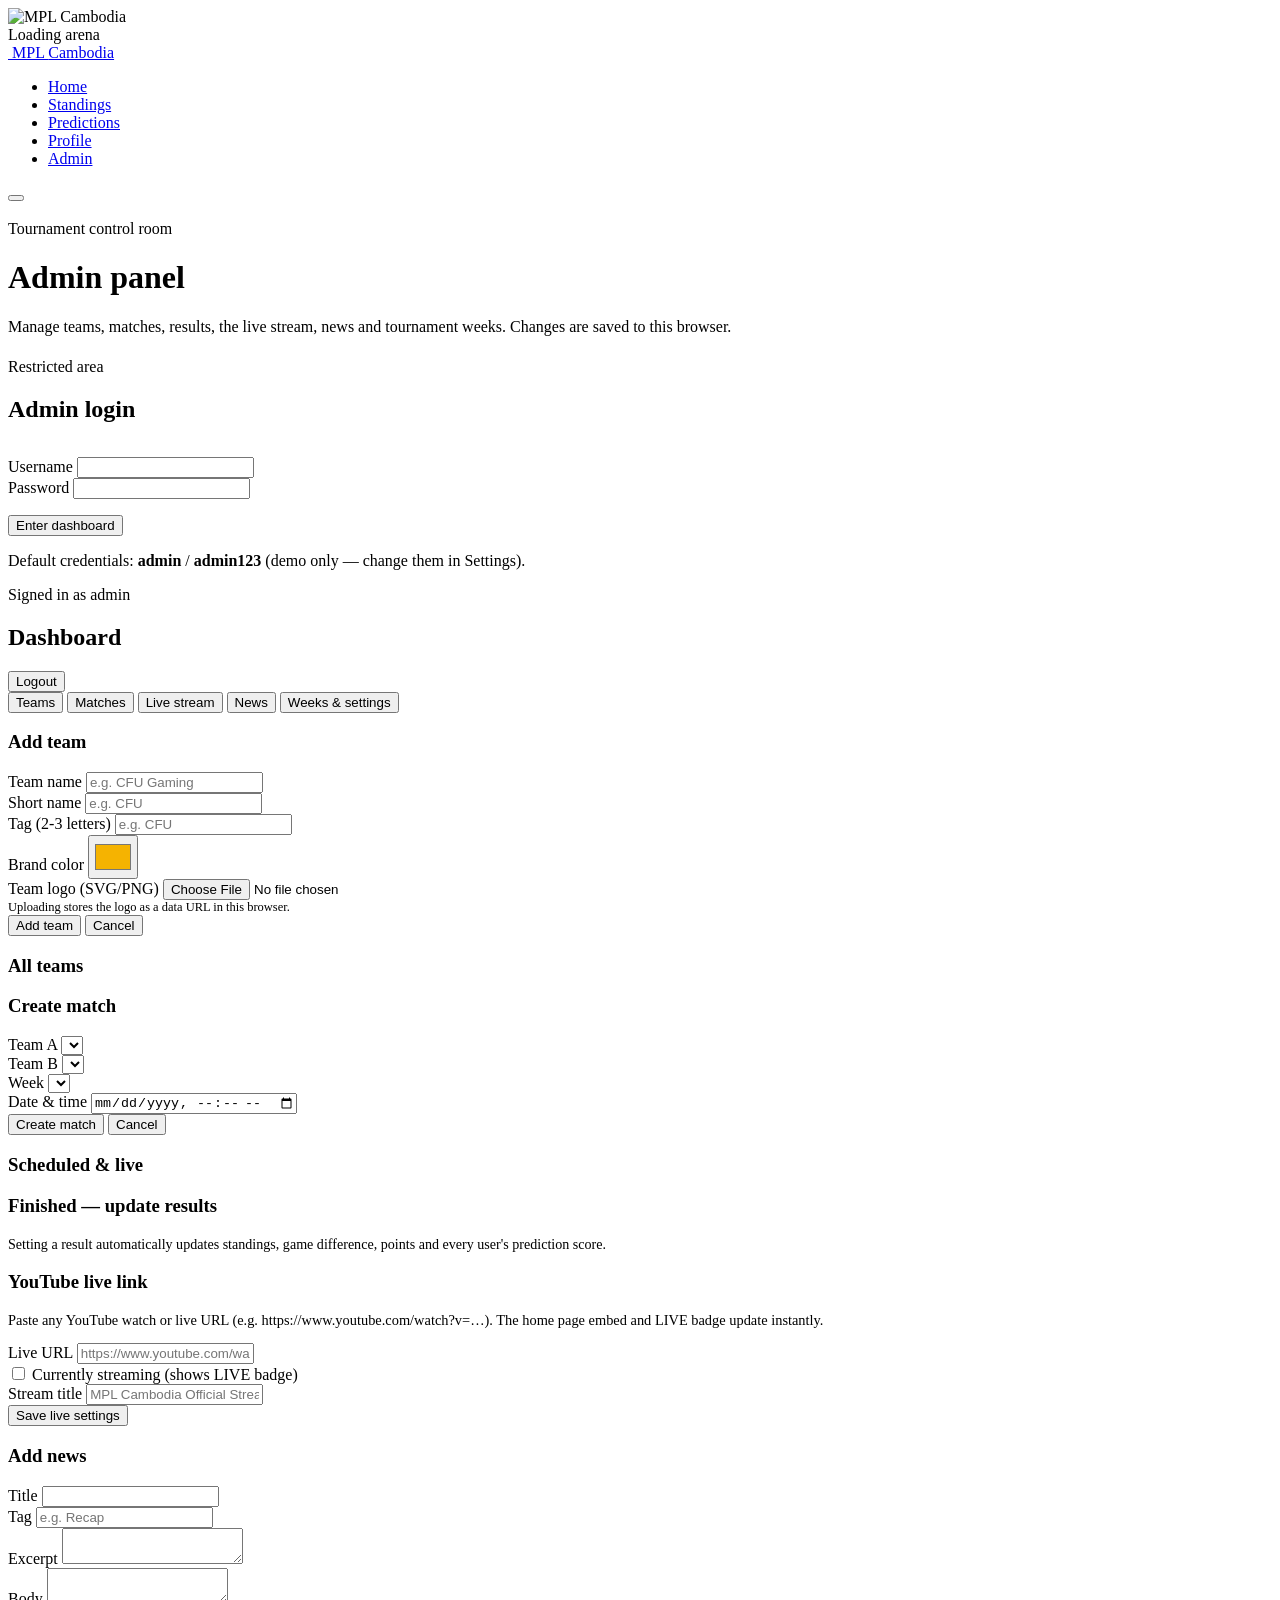
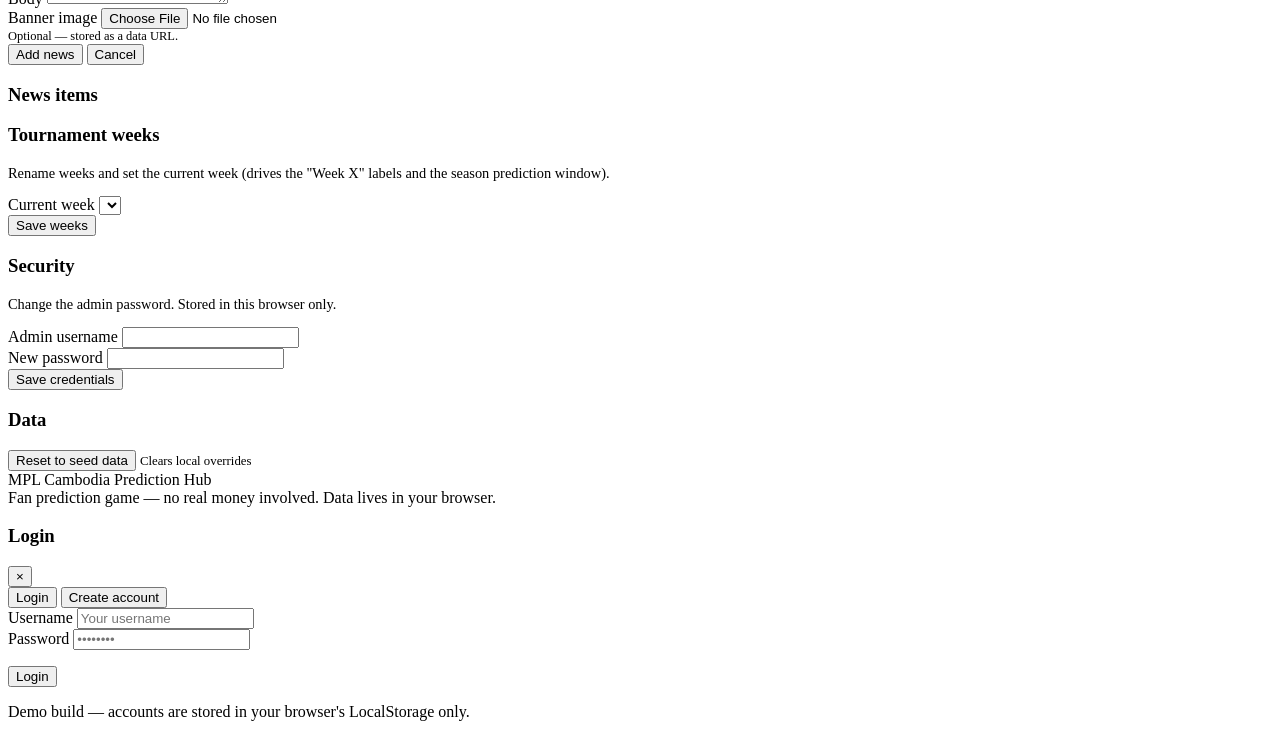
==== commit 7457260c: "Add files via upload" ====
--- a/admin.html
+++ b/admin.html
@@ -316,9 +316,13 @@
 
   <div class="toast-stack" id="toastStack" aria-live="polite"></div>
 
-  <script src="js/utils.js"></script>
+    <script src="js/utils.js"></script>
+  <script src="js/supabase-config.js"></script>
+  <script src="assets/vendor/supabase.min.js"></script>
   <script src="js/store.js"></script>
   <script src="js/auth.js"></script>
+  <script src="js/scoring.js"></script>
+  <script src="js/cloud.js"></script>
   <script src="js/ui.js"></script>
   <script src="js/pages/admin.js"></script>
   <script src="js/app.js"></script>
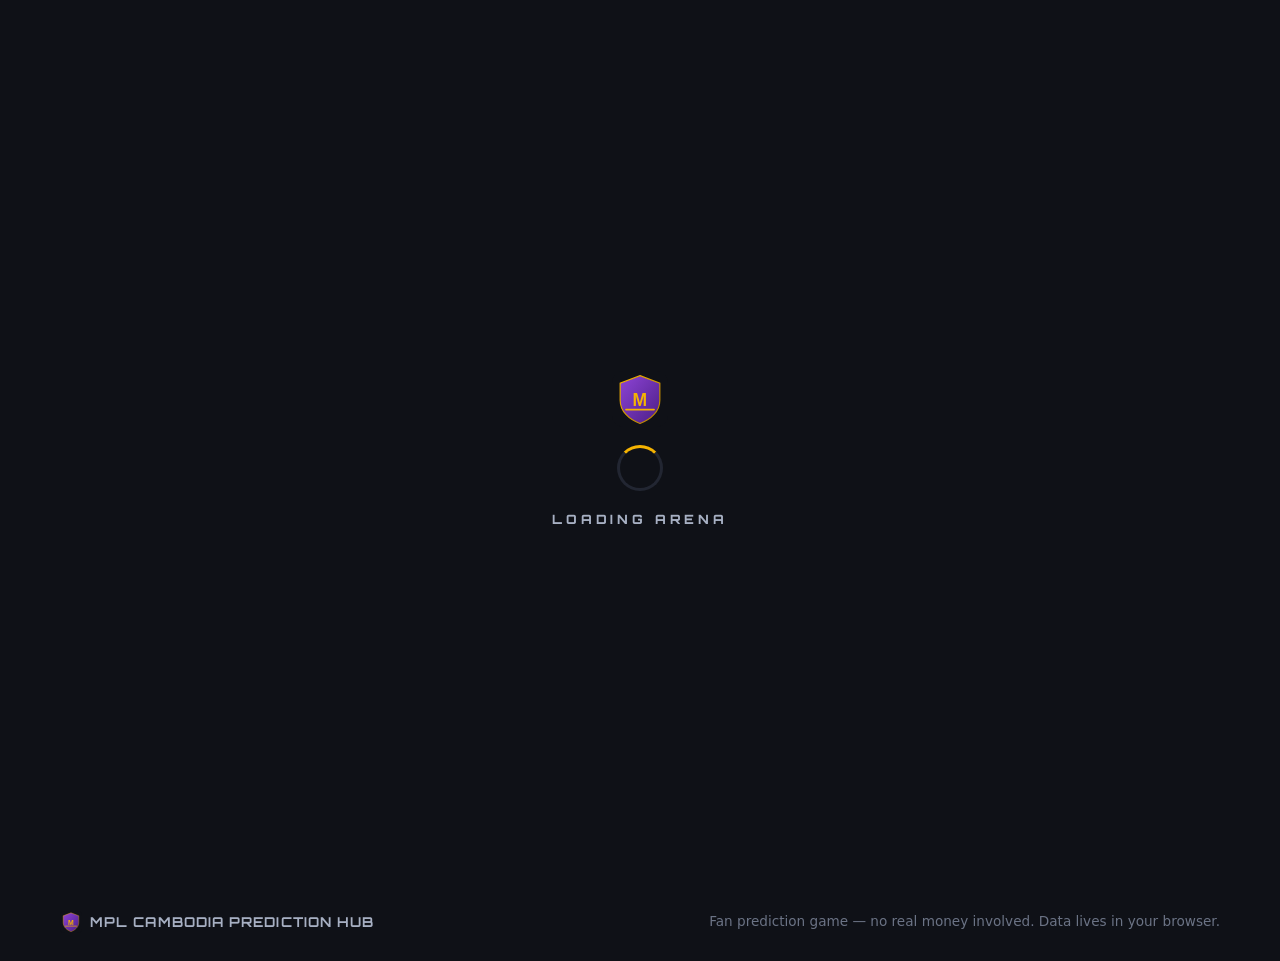
==== commit 3de23c80: "Update admin.html" ====
--- a/admin.html
+++ b/admin.html
@@ -65,7 +65,7 @@
           </div>
           <p class="form-error hidden" id="adminLoginError"></p>
           <button class="btn btn-gold btn-block" type="submit">Enter dashboard</button>
-          <p class="form-note">Default credentials: <strong>admin</strong> / <strong>admin123</strong> (demo only — change them in Settings).</p>
+          <p class="form-note" id="adminNote">Default credentials: <strong>admin</strong> / <strong>admin123</strong> (demo only — change them in Settings).</p>
         </form>
       </div>
 
--- a/css/style.css
+++ b/css/style.css
@@ -0,0 +1,2101 @@
+/* ==========================================================================
+   MPL Cambodia Prediction Hub — Design System
+   Dark esports theme · gold/violet accents · glass cards
+   Sections: fonts, tokens, base, layout, nav, loader, buttons, badges,
+   cards, tables, forms, bracket, dashboard, toasts, modal, utilities,
+   responsive, reduced motion
+   ========================================================================== */
+
+/* --------------------------------------------------------------------------
+   1. Fonts (self-hosted)
+   -------------------------------------------------------------------------- */
+@font-face {
+  font-family: "Orbitron";
+  src: url("../assets/fonts/orbitron-600.woff2") format("woff2");
+  font-weight: 600;
+  font-display: swap;
+}
+@font-face {
+  font-family: "Orbitron";
+  src: url("../assets/fonts/orbitron-700.woff2") format("woff2");
+  font-weight: 700;
+  font-display: swap;
+}
+@font-face {
+  font-family: "Orbitron";
+  src: url("../assets/fonts/orbitron-800.woff2") format("woff2");
+  font-weight: 800;
+  font-display: swap;
+}
+@font-face {
+  font-family: "Rajdhani";
+  src: url("../assets/fonts/rajdhani-500.woff2") format("woff2");
+  font-weight: 500;
+  font-display: swap;
+}
+@font-face {
+  font-family: "Rajdhani";
+  src: url("../assets/fonts/rajdhani-600.woff2") format("woff2");
+  font-weight: 600;
+  font-display: swap;
+}
+@font-face {
+  font-family: "Rajdhani";
+  src: url("../assets/fonts/rajdhani-700.woff2") format("woff2");
+  font-weight: 700;
+  font-display: swap;
+}
+
+/* --------------------------------------------------------------------------
+   2. Design tokens
+   -------------------------------------------------------------------------- */
+:root {
+  /* Surfaces */
+  --bg: #0F1117;
+  --bg-2: #13161F;
+  --card: #1B1E27;
+  --card-2: #222632;
+  --card-glass: rgba(27, 30, 39, 0.72);
+  --border: rgba(255, 255, 255, 0.08);
+  --border-strong: rgba(255, 255, 255, 0.16);
+
+  /* Brand accents */
+  --gold: #F5B301;
+  --gold-2: #D9A404;
+  --gold-soft: rgba(245, 179, 1, 0.12);
+  --violet: #8E44D6;
+  --violet-2: #5B2A96;
+  --violet-soft: rgba(142, 68, 214, 0.14);
+
+  /* Text */
+  --text: #F2F4F8;
+  --text-2: #A7B0C3;
+  --muted: #6B7385;
+
+  /* Status */
+  --live: #FF3B4E;
+  --win: #31C48D;
+  --loss: #E5484D;
+  --warn: #FFB020;
+  --live-soft: rgba(255, 59, 78, 0.14);
+  --win-soft: rgba(49, 196, 141, 0.12);
+  --loss-soft: rgba(229, 72, 77, 0.12);
+
+  /* Gradients */
+  --grad-gold: linear-gradient(135deg, #F5B301 0%, #D9A404 100%);
+  --grad-violet: linear-gradient(135deg, #8E44D6 0%, #5B2A96 100%);
+  --grad-hero: linear-gradient(180deg, rgba(15, 17, 23, 0.55) 0%, rgba(15, 17, 23, 0.86) 72%, var(--bg) 100%);
+
+  /* Typography */
+  --font-display: "Orbitron", "Rajdhani", system-ui, sans-serif;
+  --font-ui: "Rajdhani", system-ui, sans-serif;
+  --font-body: system-ui, -apple-system, "Segoe UI", Roboto, "Helvetica Neue", Arial, sans-serif;
+
+  /* Shape */
+  --radius-sm: 8px;
+  --radius: 14px;
+  --radius-lg: 18px;
+  --radius-pill: 999px;
+
+  /* Depth */
+  --shadow: 0 12px 40px rgba(0, 0, 0, 0.55);
+  --glow-violet: 0 0 24px rgba(142, 68, 214, 0.18);
+  --glow-gold: 0 0 24px rgba(245, 179, 1, 0.22);
+
+  /* Motion */
+  --motion-fast: 120ms;
+  --motion-base: 180ms;
+  --motion-slow: 300ms;
+  --ease: cubic-bezier(0.2, 0, 0, 1);
+
+  --container: 1200px;
+  --nav-h: 66px;
+}
+
+/* --------------------------------------------------------------------------
+   3. Base
+   -------------------------------------------------------------------------- */
+*,
+*::before,
+*::after {
+  box-sizing: border-box;
+  margin: 0;
+  padding: 0;
+}
+
+html {
+  scroll-behavior: smooth;
+}
+
+body {
+  font-family: var(--font-body);
+  font-size: 15px;
+  line-height: 1.6;
+  color: var(--text);
+  background: var(--bg);
+  min-height: 100vh;
+  -webkit-font-smoothing: antialiased;
+}
+
+/* Ambient background glow — subtle, no mesh gradients */
+body::before {
+  content: "";
+  position: fixed;
+  inset: 0;
+  z-index: -1;
+  background:
+    radial-gradient(900px 500px at 85% -10%, rgba(142, 68, 214, 0.16), transparent 60%),
+    radial-gradient(800px 480px at 0% 15%, rgba(245, 179, 1, 0.07), transparent 55%);
+  pointer-events: none;
+}
+
+img,
+svg {
+  display: block;
+  max-width: 100%;
+}
+
+a {
+  color: inherit;
+  text-decoration: none;
+}
+
+button {
+  font-family: inherit;
+  cursor: pointer;
+  border: none;
+  background: none;
+  color: inherit;
+}
+
+input,
+select,
+textarea {
+  font-family: inherit;
+  font-size: 1rem;
+  color: var(--text);
+}
+
+h1,
+h2,
+h3,
+h4 {
+  font-family: var(--font-ui);
+  font-weight: 700;
+  line-height: 1.15;
+  letter-spacing: 0.01em;
+}
+
+::selection {
+  background: rgba(245, 179, 1, 0.35);
+}
+
+:focus-visible {
+  outline: 2px solid var(--gold);
+  outline-offset: 2px;
+  border-radius: 4px;
+}
+
+/* --------------------------------------------------------------------------
+   4. Layout
+   -------------------------------------------------------------------------- */
+.container {
+  width: 100%;
+  max-width: var(--container);
+  margin: 0 auto;
+  padding: 0 20px;
+}
+
+main {
+  padding-top: var(--nav-h);
+  min-height: calc(100vh - var(--nav-h));
+}
+
+.section {
+  padding: 40px 0;
+}
+
+.section-head {
+  display: flex;
+  align-items: end;
+  justify-content: space-between;
+  gap: 16px;
+  margin-bottom: 20px;
+  flex-wrap: wrap;
+}
+
+.section-title {
+  font-family: var(--font-display);
+  font-size: 1.35rem;
+  font-weight: 800;
+  text-transform: uppercase;
+  letter-spacing: 0.04em;
+  display: flex;
+  align-items: center;
+  gap: 10px;
+}
+
+.section-title::before {
+  content: "";
+  width: 5px;
+  height: 22px;
+  border-radius: 3px;
+  background: var(--grad-gold);
+}
+
+.eyebrow {
+  font-family: var(--font-ui);
+  font-size: 0.78rem;
+  font-weight: 700;
+  text-transform: uppercase;
+  letter-spacing: 0.14em;
+  color: var(--violet);
+}
+
+.page-header {
+  position: relative;
+  padding: 56px 0 28px;
+  overflow: hidden;
+}
+
+.page-header .bg-img {
+  position: absolute;
+  inset: 0;
+  object-fit: cover;
+  width: 100%;
+  height: 100%;
+  opacity: 0.28;
+  z-index: 0;
+}
+
+.page-header .container {
+  position: relative;
+  z-index: 1;
+}
+
+.page-header h1 {
+  font-family: var(--font-display);
+  font-size: clamp(1.6rem, 4vw, 2.4rem);
+  font-weight: 800;
+  text-transform: uppercase;
+  letter-spacing: 0.05em;
+  margin: 6px 0 4px;
+}
+
+.page-header p {
+  color: var(--text-2);
+  max-width: 640px;
+}
+
+/* Hero */
+.hero {
+  position: relative;
+  display: flex;
+  align-items: center;
+  min-height: 400px;
+  padding: 70px 0;
+  overflow: hidden;
+  border-bottom: 1px solid var(--border);
+}
+
+.hero .hero-bg {
+  position: absolute;
+  inset: 0;
+  width: 100%;
+  height: 100%;
+  object-fit: cover;
+  object-position: center 30%;
+  z-index: 0;
+}
+
+.hero::after {
+  content: "";
+  position: absolute;
+  inset: 0;
+  z-index: 1;
+  background: var(--grad-hero);
+}
+
+.hero-inner {
+  position: relative;
+  z-index: 2;
+  max-width: 720px;
+}
+
+.hero-inner h1 {
+  font-family: var(--font-display);
+  font-weight: 800;
+  font-size: clamp(2rem, 5.4vw, 3.3rem);
+  text-transform: uppercase;
+  letter-spacing: 0.04em;
+  line-height: 1.08;
+  margin: 10px 0 14px;
+}
+
+.hero-inner h1 .gold {
+  color: var(--gold);
+  text-shadow: 0 0 30px rgba(245, 179, 1, 0.45);
+}
+
+.hero-inner p {
+  color: var(--text-2);
+  font-size: 1.02rem;
+  max-width: 540px;
+}
+
+.hero-cta {
+  display: flex;
+  gap: 12px;
+  margin-top: 24px;
+  flex-wrap: wrap;
+}
+
+.hero-cta .btn {
+  padding: 12px 26px;
+  font-size: 1.02rem;
+}
+
+.stream-grid {
+  align-items: start;
+}
+
+@media (max-width: 900px) {
+  .stream-grid {
+    grid-template-columns: 1fr !important;
+  }
+}
+
+/* --------------------------------------------------------------------------
+   5. Navigation
+   -------------------------------------------------------------------------- */
+.nav {
+  position: fixed;
+  top: 0;
+  left: 0;
+  right: 0;
+  z-index: 100;
+  height: var(--nav-h);
+  background: rgba(15, 17, 23, 0.82);
+  backdrop-filter: blur(14px);
+  -webkit-backdrop-filter: blur(14px);
+  border-bottom: 1px solid var(--border);
+}
+
+.nav-inner {
+  height: var(--nav-h);
+  display: flex;
+  align-items: center;
+  gap: 20px;
+  justify-content: space-between;
+}
+
+.nav-brand {
+  display: flex;
+  align-items: center;
+  gap: 10px;
+  font-family: var(--font-display);
+  font-weight: 800;
+  font-size: 1rem;
+  text-transform: uppercase;
+  letter-spacing: 0.06em;
+  color: var(--text);
+}
+
+.nav-brand img {
+  width: 34px;
+  height: 34px;
+}
+
+.nav-brand .accent {
+  color: var(--gold);
+}
+
+.nav-links {
+  display: flex;
+  align-items: center;
+  gap: 4px;
+  list-style: none;
+}
+
+.nav-links a {
+  display: block;
+  padding: 9px 14px;
+  border-radius: var(--radius-sm);
+  font-family: var(--font-ui);
+  font-weight: 600;
+  font-size: 1rem;
+  letter-spacing: 0.03em;
+  color: var(--text-2);
+  transition: color var(--motion-fast) var(--ease), background var(--motion-fast) var(--ease);
+}
+
+.nav-links a:hover {
+  color: var(--text);
+  background: rgba(255, 255, 255, 0.05);
+}
+
+.nav-links a.active {
+  color: var(--gold);
+  background: var(--gold-soft);
+}
+
+.nav-actions {
+  display: flex;
+  align-items: center;
+  gap: 10px;
+}
+
+.nav-user {
+  display: flex;
+  align-items: center;
+  gap: 8px;
+  padding: 6px 12px 6px 6px;
+  border-radius: var(--radius-pill);
+  background: var(--card);
+  border: 1px solid var(--border);
+  font-family: var(--font-ui);
+  font-weight: 600;
+  color: var(--text);
+}
+
+.nav-user .avatar {
+  width: 28px;
+  height: 28px;
+  font-size: 0.72rem;
+}
+
+/* Hamburger */
+.burger {
+  display: none;
+  flex-direction: column;
+  gap: 5px;
+  padding: 8px;
+}
+
+.burger span {
+  width: 22px;
+  height: 2px;
+  border-radius: 2px;
+  background: var(--text);
+  transition: transform var(--motion-base) var(--ease), opacity var(--motion-base) var(--ease);
+}
+
+.burger.open span:nth-child(1) {
+  transform: translateY(7px) rotate(45deg);
+}
+.burger.open span:nth-child(2) {
+  opacity: 0;
+}
+.burger.open span:nth-child(3) {
+  transform: translateY(-7px) rotate(-45deg);
+}
+
+/* --------------------------------------------------------------------------
+   6. Avatar (initials-based, no image needed)
+   -------------------------------------------------------------------------- */
+.avatar {
+  display: inline-flex;
+  align-items: center;
+  justify-content: center;
+  width: 44px;
+  height: 44px;
+  border-radius: 50%;
+  background: var(--grad-violet);
+  color: #fff;
+  font-family: var(--font-display);
+  font-weight: 700;
+  font-size: 0.95rem;
+  text-transform: uppercase;
+  flex-shrink: 0;
+  border: 1px solid var(--border-strong);
+}
+
+/* --------------------------------------------------------------------------
+   7. Buttons
+   -------------------------------------------------------------------------- */
+.btn {
+  display: inline-flex;
+  align-items: center;
+  justify-content: center;
+  gap: 8px;
+  padding: 10px 20px;
+  border-radius: var(--radius-sm);
+  font-family: var(--font-ui);
+  font-weight: 700;
+  font-size: 0.98rem;
+  letter-spacing: 0.04em;
+  text-transform: uppercase;
+  transition: transform var(--motion-fast) var(--ease), box-shadow var(--motion-base) var(--ease),
+    filter var(--motion-base) var(--ease), background var(--motion-base) var(--ease);
+  user-select: none;
+  white-space: nowrap;
+}
+
+.btn:active {
+  transform: translateY(1px);
+}
+
+.btn-gold {
+  background: var(--grad-gold);
+  color: #1a1405;
+  box-shadow: var(--glow-gold);
+}
+
+.btn-gold:hover {
+  transform: translateY(-2px);
+  filter: brightness(1.07);
+}
+
+.btn-violet {
+  background: var(--grad-violet);
+  color: #fff;
+  box-shadow: var(--glow-violet);
+}
+
+.btn-violet:hover {
+  transform: translateY(-2px);
+  filter: brightness(1.1);
+}
+
+.btn-ghost {
+  background: transparent;
+  color: var(--text-2);
+  border: 1px solid var(--border-strong);
+}
+
+.btn-ghost:hover {
+  color: var(--text);
+  border-color: var(--violet);
+  background: var(--violet-soft);
+}
+
+.btn-danger {
+  background: var(--loss-soft);
+  color: var(--loss);
+  border: 1px solid rgba(229, 72, 77, 0.35);
+}
+
+.btn-danger:hover {
+  background: rgba(229, 72, 77, 0.24);
+}
+
+.btn-sm {
+  padding: 6px 14px;
+  font-size: 0.85rem;
+}
+
+.btn-block {
+  width: 100%;
+}
+
+.btn:disabled {
+  opacity: 0.5;
+  pointer-events: none;
+}
+
+/* --------------------------------------------------------------------------
+   8. Badges & chips
+   -------------------------------------------------------------------------- */
+.badge {
+  display: inline-flex;
+  align-items: center;
+  gap: 6px;
+  padding: 3px 10px;
+  border-radius: 6px;
+  font-family: var(--font-ui);
+  font-weight: 700;
+  font-size: 0.76rem;
+  text-transform: uppercase;
+  letter-spacing: 0.08em;
+  border: 1px solid var(--border);
+  background: var(--card-2);
+  color: var(--text-2);
+  white-space: nowrap;
+}
+
+.badge-gold {
+  background: var(--gold-soft);
+  border-color: rgba(245, 179, 1, 0.4);
+  color: var(--gold);
+}
+
+.badge-violet {
+  background: var(--violet-soft);
+  border-color: rgba(142, 68, 214, 0.4);
+  color: #C39AF2;
+}
+
+.badge-muted {
+  background: rgba(255, 255, 255, 0.04);
+  border-color: var(--border);
+  color: var(--muted);
+}
+
+.badge-win {
+  background: var(--win-soft);
+  border-color: rgba(49, 196, 141, 0.35);
+  color: var(--win);
+}
+
+.badge-loss {
+  background: var(--loss-soft);
+  border-color: rgba(229, 72, 77, 0.35);
+  color: var(--loss);
+}
+
+.badge-live {
+  background: var(--live-soft);
+  border-color: rgba(255, 59, 78, 0.45);
+  color: var(--live);
+}
+
+.badge-live .dot {
+  width: 7px;
+  height: 7px;
+  border-radius: 50%;
+  background: var(--live);
+  animation: pulse 1.4s ease-in-out infinite;
+}
+
+@keyframes pulse {
+  0%,
+  100% {
+    box-shadow: 0 0 0 0 rgba(255, 59, 78, 0.6);
+  }
+  50% {
+    box-shadow: 0 0 0 6px rgba(255, 59, 78, 0);
+  }
+}
+
+.chip {
+  padding: 6px 14px;
+  border-radius: var(--radius-pill);
+  border: 1px solid var(--border-strong);
+  background: var(--card);
+  color: var(--text-2);
+  font-family: var(--font-ui);
+  font-weight: 600;
+  font-size: 0.9rem;
+  transition: all var(--motion-fast) var(--ease);
+}
+
+.chip:hover {
+  border-color: var(--violet);
+  color: var(--text);
+}
+
+.chip.active {
+  background: var(--violet-soft);
+  border-color: var(--violet);
+  color: #fff;
+}
+
+/* --------------------------------------------------------------------------
+   9. Cards
+   -------------------------------------------------------------------------- */
+.card {
+  background: var(--card);
+  border: 1px solid var(--border);
+  border-radius: var(--radius);
+  padding: 20px;
+}
+
+.glass {
+  background: var(--card-glass);
+  backdrop-filter: blur(12px);
+  -webkit-backdrop-filter: blur(12px);
+  border: 1px solid var(--border);
+  border-radius: var(--radius);
+}
+
+.grid {
+  display: grid;
+  gap: 20px;
+}
+
+.grid-3 {
+  grid-template-columns: repeat(3, 1fr);
+}
+.grid-2 {
+  grid-template-columns: repeat(2, 1fr);
+}
+
+/* Match card */
+.match-card {
+  position: relative;
+  overflow: hidden;
+  background: var(--card);
+  border: 1px solid var(--border);
+  border-radius: var(--radius);
+  padding: 22px 20px;
+  transition: transform var(--motion-base) var(--ease), border-color var(--motion-base) var(--ease),
+    box-shadow var(--motion-base) var(--ease);
+}
+
+.match-card:hover {
+  transform: translateY(-3px);
+  border-color: rgba(142, 68, 214, 0.55);
+  box-shadow: var(--shadow), var(--glow-violet);
+}
+
+.match-card.live {
+  border-color: rgba(255, 59, 78, 0.5);
+}
+
+.match-card .mc-top {
+  display: flex;
+  align-items: center;
+  justify-content: space-between;
+  margin-bottom: 14px;
+}
+
+.match-card .mc-teams {
+  display: grid;
+  grid-template-columns: 1fr auto 1fr;
+  align-items: center;
+  gap: 10px;
+  margin-bottom: 14px;
+}
+
+.team-block {
+  display: flex;
+  flex-direction: column;
+  align-items: center;
+  gap: 8px;
+  text-align: center;
+  min-width: 0;
+}
+
+.team-block img {
+  width: 52px;
+  height: 52px;
+  object-fit: contain;
+  filter: drop-shadow(0 4px 10px rgba(0, 0, 0, 0.5));
+  transition: transform var(--motion-base) var(--ease);
+}
+
+.match-card:hover .team-block img {
+  transform: scale(1.06);
+}
+
+.team-block .t-name {
+  font-family: var(--font-ui);
+  font-weight: 700;
+  font-size: 0.98rem;
+  line-height: 1.2;
+  white-space: nowrap;
+  overflow: hidden;
+  text-overflow: ellipsis;
+  max-width: 100%;
+}
+
+.team-block .t-tag {
+  font-size: 0.7rem;
+  color: var(--muted);
+  text-transform: uppercase;
+  letter-spacing: 0.1em;
+}
+
+.vs {
+  font-family: var(--font-display);
+  font-weight: 800;
+  font-size: 0.95rem;
+  color: var(--muted);
+  padding: 8px;
+}
+
+.mc-meta {
+  display: flex;
+  justify-content: center;
+  gap: 8px;
+  flex-wrap: wrap;
+  margin-bottom: 12px;
+}
+
+.mc-meta .sep {
+  color: var(--muted);
+}
+
+.mc-countdown {
+  display: flex;
+  justify-content: center;
+  gap: 6px;
+  margin-bottom: 16px;
+}
+
+.cd-cell {
+  display: flex;
+  flex-direction: column;
+  align-items: center;
+  background: var(--card-2);
+  border: 1px solid var(--border);
+  border-radius: var(--radius-sm);
+  padding: 6px 10px;
+  min-width: 58px;
+}
+
+.cd-cell .num {
+  font-family: var(--font-display);
+  font-weight: 700;
+  font-size: 1.15rem;
+  color: var(--gold);
+  font-variant-numeric: tabular-nums;
+}
+
+.cd-cell .lab {
+  font-family: var(--font-ui);
+  font-size: 0.66rem;
+  font-weight: 700;
+  text-transform: uppercase;
+  letter-spacing: 0.12em;
+  color: var(--muted);
+}
+
+.cd-finished {
+  font-family: var(--font-ui);
+  font-weight: 700;
+  color: var(--muted);
+  text-align: center;
+  margin-bottom: 16px;
+  text-transform: uppercase;
+  letter-spacing: 0.06em;
+}
+
+.mc-score {
+  display: flex;
+  justify-content: center;
+  gap: 8px;
+  align-items: center;
+  font-family: var(--font-display);
+  font-weight: 800;
+  font-size: 1.2rem;
+  margin-bottom: 16px;
+}
+
+.mc-score .winner-tag {
+  font-size: 0.7rem;
+}
+
+/* News card */
+.news-card {
+  background: var(--card);
+  border: 1px solid var(--border);
+  border-radius: var(--radius);
+  overflow: hidden;
+  transition: transform var(--motion-base) var(--ease), border-color var(--motion-base) var(--ease);
+}
+
+.news-card:hover {
+  transform: translateY(-3px);
+  border-color: rgba(245, 179, 1, 0.5);
+}
+
+.news-card img {
+  width: 100%;
+  height: 150px;
+  object-fit: cover;
+}
+
+.news-card .nc-body {
+  padding: 16px 18px 18px;
+}
+
+.news-card .nc-title {
+  font-family: var(--font-ui);
+  font-weight: 700;
+  font-size: 1.05rem;
+  margin: 8px 0 6px;
+  line-height: 1.3;
+}
+
+.news-card .nc-excerpt {
+  color: var(--text-2);
+  font-size: 0.88rem;
+  line-height: 1.5;
+  display: -webkit-box;
+  -webkit-line-clamp: 3;
+  -webkit-box-orient: vertical;
+  overflow: hidden;
+}
+
+.news-card .nc-date {
+  font-size: 0.76rem;
+  color: var(--muted);
+  margin-top: 10px;
+  display: flex;
+  justify-content: space-between;
+}
+
+/* Stat card */
+.stat-card {
+  background: var(--card);
+  border: 1px solid var(--border);
+  border-radius: var(--radius);
+  padding: 18px;
+  text-align: center;
+  transition: border-color var(--motion-base) var(--ease);
+}
+
+.stat-card:hover {
+  border-color: rgba(142, 68, 214, 0.5);
+}
+
+.stat-card .sc-value {
+  font-family: var(--font-display);
+  font-weight: 800;
+  font-size: 1.7rem;
+  color: var(--gold);
+  font-variant-numeric: tabular-nums;
+}
+
+.stat-card .sc-label {
+  font-family: var(--font-ui);
+  font-weight: 700;
+  font-size: 0.74rem;
+  text-transform: uppercase;
+  letter-spacing: 0.12em;
+  color: var(--muted);
+  margin-top: 4px;
+}
+
+/* --------------------------------------------------------------------------
+   10. Tables
+   -------------------------------------------------------------------------- */
+.table-wrap {
+  overflow-x: auto;
+  border-radius: var(--radius);
+  border: 1px solid var(--border);
+  background: var(--card);
+}
+
+table.data-table {
+  width: 100%;
+  border-collapse: collapse;
+  min-width: 620px;
+}
+
+.data-table th {
+  font-family: var(--font-ui);
+  font-weight: 700;
+  font-size: 0.72rem;
+  text-transform: uppercase;
+  letter-spacing: 0.12em;
+  color: var(--muted);
+  text-align: left;
+  padding: 12px 14px;
+  border-bottom: 1px solid var(--border);
+  background: rgba(255, 255, 255, 0.02);
+  white-space: nowrap;
+}
+
+.data-table td {
+  padding: 12px 14px;
+  border-bottom: 1px solid rgba(255, 255, 255, 0.04);
+  font-size: 0.92rem;
+  vertical-align: middle;
+}
+
+.data-table tr:last-child td {
+  border-bottom: none;
+}
+
+.data-table tbody tr {
+  transition: background var(--motion-fast) var(--ease);
+}
+
+.data-table tbody tr:hover {
+  background: rgba(142, 68, 214, 0.07);
+}
+
+.data-table .num {
+  font-variant-numeric: tabular-nums;
+  text-align: center;
+}
+
+.team-cell {
+  display: flex;
+  align-items: center;
+  gap: 12px;
+  min-width: 0;
+}
+
+.team-cell img {
+  width: 30px;
+  height: 30px;
+  object-fit: contain;
+  flex-shrink: 0;
+}
+
+.team-cell .tc-name {
+  font-weight: 600;
+  white-space: nowrap;
+  overflow: hidden;
+  text-overflow: ellipsis;
+}
+
+.rank-cell {
+  font-family: var(--font-display);
+  font-weight: 800;
+  font-size: 0.95rem;
+  color: var(--text-2);
+  width: 44px;
+}
+
+tr.rank-1 .rank-cell {
+  color: var(--gold);
+}
+tr.rank-2 .rank-cell {
+  color: #D9C89A;
+}
+tr.rank-3 .rank-cell {
+  color: #B08D57;
+}
+
+tr.row-gold {
+  background: linear-gradient(90deg, rgba(245, 179, 1, 0.07), transparent 55%);
+}
+tr.row-violet {
+  background: linear-gradient(90deg, rgba(142, 68, 214, 0.08), transparent 55%);
+}
+
+/* --------------------------------------------------------------------------
+   11. Forms
+   -------------------------------------------------------------------------- */
+.field {
+  margin-bottom: 14px;
+}
+
+.field label {
+  display: block;
+  font-family: var(--font-ui);
+  font-weight: 700;
+  font-size: 0.78rem;
+  text-transform: uppercase;
+  letter-spacing: 0.1em;
+  color: var(--text-2);
+  margin-bottom: 6px;
+}
+
+.input,
+.select {
+  width: 100%;
+  background: var(--card-2);
+  border: 1px solid var(--border-strong);
+  border-radius: var(--radius-sm);
+  padding: 10px 14px;
+  color: var(--text);
+  transition: border-color var(--motion-fast) var(--ease), box-shadow var(--motion-fast) var(--ease);
+}
+
+.input::placeholder {
+  color: var(--muted);
+}
+
+.input:focus,
+.select:focus {
+  outline: none;
+  border-color: var(--gold);
+  box-shadow: 0 0 0 3px rgba(245, 179, 1, 0.18);
+}
+
+.select {
+  appearance: none;
+  -webkit-appearance: none;
+  background-image: url("data:image/svg+xml,%3Csvg xmlns='http://www.w3.org/2000/svg' width='12' height='8'%3E%3Cpath d='M1 1l5 5 5-5' stroke='%23A7B0C3' stroke-width='2' fill='none' stroke-linecap='round'/%3E%3C/svg%3E");
+  background-repeat: no-repeat;
+  background-position: right 14px center;
+  padding-right: 36px;
+  cursor: pointer;
+}
+
+.select option {
+  background: var(--card-2);
+  color: var(--text);
+}
+
+textarea.input {
+  resize: vertical;
+  min-height: 90px;
+}
+
+/* Radio pills (winner pick) */
+.radio-pills {
+  display: grid;
+  grid-template-columns: 1fr 1fr;
+  gap: 10px;
+}
+
+.radio-pill {
+  position: relative;
+}
+
+.radio-pill input {
+  position: absolute;
+  opacity: 0;
+  pointer-events: none;
+}
+
+.radio-pill .pill {
+  display: flex;
+  align-items: center;
+  gap: 10px;
+  padding: 10px 12px;
+  border: 1px solid var(--border-strong);
+  border-radius: var(--radius-sm);
+  background: var(--card-2);
+  color: var(--text-2);
+  font-family: var(--font-ui);
+  font-weight: 700;
+  transition: all var(--motion-fast) var(--ease);
+  cursor: pointer;
+}
+
+.radio-pill .pill img {
+  width: 26px;
+  height: 26px;
+  object-fit: contain;
+}
+
+.radio-pill input:checked + .pill {
+  border-color: var(--gold);
+  background: var(--gold-soft);
+  color: var(--text);
+  box-shadow: var(--glow-gold);
+}
+
+.radio-pill input:focus-visible + .pill {
+  outline: 2px solid var(--gold);
+  outline-offset: 2px;
+}
+
+/* Toggle switch */
+.switch {
+  position: relative;
+  display: inline-flex;
+  align-items: center;
+  gap: 10px;
+  cursor: pointer;
+}
+
+.switch input {
+  opacity: 0;
+  width: 0;
+  height: 0;
+}
+
+.switch .track {
+  width: 42px;
+  height: 24px;
+  border-radius: var(--radius-pill);
+  background: var(--card-2);
+  border: 1px solid var(--border-strong);
+  position: relative;
+  transition: background var(--motion-base) var(--ease);
+  flex-shrink: 0;
+}
+
+.switch .track::after {
+  content: "";
+  position: absolute;
+  top: 2px;
+  left: 2px;
+  width: 18px;
+  height: 18px;
+  border-radius: 50%;
+  background: var(--text-2);
+  transition: transform var(--motion-base) var(--ease), background var(--motion-base) var(--ease);
+}
+
+.switch input:checked + .track {
+  background: var(--violet);
+  border-color: var(--violet);
+}
+
+.switch input:checked + .track::after {
+  transform: translateX(18px);
+  background: #fff;
+}
+
+/* --------------------------------------------------------------------------
+   12. Playoff bracket
+   -------------------------------------------------------------------------- */
+.bracket-wrap {
+  overflow-x: auto;
+  padding-bottom: 8px;
+  -webkit-overflow-scrolling: touch;
+}
+
+.bracket {
+  display: flex;
+  gap: 18px;
+  min-width: 980px;
+  padding: 8px 4px;
+}
+
+.bracket-col {
+  display: flex;
+  flex-direction: column;
+  justify-content: space-around;
+  gap: 16px;
+  flex: 1;
+  min-width: 190px;
+}
+
+.bracket-col .bcol-title {
+  font-family: var(--font-ui);
+  font-weight: 700;
+  font-size: 0.74rem;
+  text-transform: uppercase;
+  letter-spacing: 0.14em;
+  color: var(--muted);
+  text-align: center;
+  margin-bottom: 4px;
+}
+
+.bracket-col.upper .bcol-title {
+  color: var(--gold);
+}
+
+.bracket-col.lower .bcol-title {
+  color: #C39AF2;
+}
+
+.bracket-match {
+  background: var(--card);
+  border: 1px solid var(--border);
+  border-radius: var(--radius-sm);
+  padding: 10px 12px;
+  transition: border-color var(--motion-base) var(--ease);
+}
+
+.bracket-match:hover {
+  border-color: rgba(142, 68, 214, 0.5);
+}
+
+.bracket-match.done {
+  border-color: rgba(49, 196, 141, 0.45);
+}
+
+.bm-team {
+  display: flex;
+  align-items: center;
+  gap: 8px;
+  padding: 5px 6px;
+  border-radius: 6px;
+  font-size: 0.84rem;
+  font-weight: 600;
+  color: var(--text-2);
+}
+
+.bm-team img {
+  width: 20px;
+  height: 20px;
+  object-fit: contain;
+  flex-shrink: 0;
+}
+
+.bm-team.winner {
+  color: var(--text);
+  background: rgba(245, 179, 1, 0.08);
+}
+
+.bm-team.winner .bm-score {
+  color: var(--gold);
+  font-weight: 700;
+}
+
+.bm-team .bm-name {
+  flex: 1;
+  white-space: nowrap;
+  overflow: hidden;
+  text-overflow: ellipsis;
+}
+
+.bm-team .bm-score {
+  font-variant-numeric: tabular-nums;
+  font-size: 0.8rem;
+}
+
+.bm-team.tbd {
+  color: var(--muted);
+  font-style: italic;
+}
+
+.bm-label {
+  font-size: 0.66rem;
+  color: var(--muted);
+  text-transform: uppercase;
+  letter-spacing: 0.1em;
+  margin-top: 6px;
+  text-align: center;
+}
+
+.bracket-winner-box {
+  background: var(--grad-gold);
+  border-radius: var(--radius-sm);
+  padding: 12px;
+  text-align: center;
+  font-family: var(--font-display);
+  font-weight: 800;
+  font-size: 0.85rem;
+  text-transform: uppercase;
+  letter-spacing: 0.08em;
+  color: #1a1405;
+  box-shadow: var(--glow-gold);
+}
+
+/* --------------------------------------------------------------------------
+   13. Dashboard / charts (hand-rolled SVG)
+   -------------------------------------------------------------------------- */
+.donut-wrap {
+  position: relative;
+  width: 150px;
+  height: 150px;
+  margin: 0 auto;
+}
+
+.donut-wrap svg {
+  transform: rotate(-90deg);
+}
+
+.donut-center {
+  position: absolute;
+  inset: 0;
+  display: flex;
+  flex-direction: column;
+  align-items: center;
+  justify-content: center;
+}
+
+.donut-center .dv {
+  font-family: var(--font-display);
+  font-weight: 800;
+  font-size: 1.5rem;
+  color: var(--text);
+}
+
+.donut-center .dl {
+  font-size: 0.7rem;
+  color: var(--muted);
+  text-transform: uppercase;
+  letter-spacing: 0.08em;
+}
+
+.bar-row {
+  display: grid;
+  grid-template-columns: 84px 1fr 44px;
+  align-items: center;
+  gap: 10px;
+  margin-bottom: 8px;
+  font-size: 0.85rem;
+}
+
+.bar-row .br-label {
+  color: var(--text-2);
+  font-weight: 600;
+  white-space: nowrap;
+  overflow: hidden;
+  text-overflow: ellipsis;
+}
+
+.bar-row .br-track {
+  height: 10px;
+  border-radius: var(--radius-pill);
+  background: var(--card-2);
+  border: 1px solid var(--border);
+  overflow: hidden;
+}
+
+.bar-row .br-fill {
+  height: 100%;
+  border-radius: var(--radius-pill);
+  background: var(--grad-gold);
+  transition: width 600ms var(--ease);
+}
+
+.bar-row .br-val {
+  font-family: var(--font-display);
+  font-weight: 700;
+  font-size: 0.85rem;
+  color: var(--gold);
+  text-align: right;
+  font-variant-numeric: tabular-nums;
+}
+
+/* Leaderboard */
+.leader-row {
+  display: flex;
+  align-items: center;
+  gap: 12px;
+  padding: 10px 12px;
+  border-radius: var(--radius-sm);
+  background: var(--card);
+  border: 1px solid var(--border);
+  margin-bottom: 8px;
+  transition: border-color var(--motion-base) var(--ease);
+}
+
+.leader-row:hover {
+  border-color: rgba(142, 68, 214, 0.5);
+}
+
+.leader-row .lr-rank {
+  font-family: var(--font-display);
+  font-weight: 800;
+  width: 30px;
+  text-align: center;
+  color: var(--muted);
+}
+
+.leader-row:nth-child(1) .lr-rank {
+  color: var(--gold);
+}
+.leader-row:nth-child(2) .lr-rank {
+  color: #D9C89A;
+}
+.leader-row:nth-child(3) .lr-rank {
+  color: #B08D57;
+}
+
+.leader-row .lr-name {
+  flex: 1;
+  font-weight: 600;
+  overflow: hidden;
+  text-overflow: ellipsis;
+  white-space: nowrap;
+}
+
+.leader-row .lr-pts {
+  font-family: var(--font-display);
+  font-weight: 800;
+  color: var(--gold);
+  font-variant-numeric: tabular-nums;
+}
+
+.leader-row .lr-acc {
+  font-size: 0.78rem;
+  color: var(--muted);
+  width: 70px;
+  text-align: right;
+}
+
+/* --------------------------------------------------------------------------
+   14. Drag & drop (Top 6 ranking)
+   -------------------------------------------------------------------------- */
+.dd-list {
+  list-style: none;
+  display: flex;
+  flex-direction: column;
+  gap: 8px;
+}
+
+.dd-item {
+  display: flex;
+  align-items: center;
+  gap: 12px;
+  padding: 10px 14px;
+  background: var(--card);
+  border: 1px solid var(--border);
+  border-radius: var(--radius-sm);
+  cursor: grab;
+  transition: border-color var(--motion-fast) var(--ease), transform var(--motion-fast) var(--ease);
+}
+
+.dd-item:hover {
+  border-color: rgba(142, 68, 214, 0.5);
+}
+
+.dd-item.dragging {
+  opacity: 0.55;
+  border-color: var(--gold);
+  border-style: dashed;
+}
+
+.dd-item .dd-rank {
+  font-family: var(--font-display);
+  font-weight: 800;
+  font-size: 0.85rem;
+  color: var(--gold);
+  width: 22px;
+}
+
+.dd-item img {
+  width: 26px;
+  height: 26px;
+  object-fit: contain;
+}
+
+.dd-item .dd-name {
+  flex: 1;
+  font-weight: 600;
+}
+
+.dd-item .dd-handle {
+  color: var(--muted);
+  font-size: 0.9rem;
+}
+
+/* --------------------------------------------------------------------------
+   15. Tabs (admin)
+   -------------------------------------------------------------------------- */
+.tabs {
+  display: flex;
+  gap: 8px;
+  flex-wrap: wrap;
+  margin-bottom: 24px;
+  border-bottom: 1px solid var(--border);
+  padding-bottom: 12px;
+}
+
+.tab-btn {
+  padding: 9px 18px;
+  border-radius: var(--radius-sm);
+  font-family: var(--font-ui);
+  font-weight: 700;
+  font-size: 0.95rem;
+  text-transform: uppercase;
+  letter-spacing: 0.04em;
+  color: var(--text-2);
+  border: 1px solid transparent;
+  transition: all var(--motion-fast) var(--ease);
+}
+
+.tab-btn:hover {
+  color: var(--text);
+  background: rgba(255, 255, 255, 0.04);
+}
+
+.tab-btn.active {
+  color: var(--gold);
+  background: var(--gold-soft);
+  border-color: rgba(245, 179, 1, 0.35);
+}
+
+/* --------------------------------------------------------------------------
+   16. Toasts
+   -------------------------------------------------------------------------- */
+.toast-stack {
+  position: fixed;
+  bottom: 22px;
+  right: 22px;
+  z-index: 500;
+  display: flex;
+  flex-direction: column;
+  gap: 10px;
+  max-width: min(360px, calc(100vw - 32px));
+}
+
+.toast {
+  display: flex;
+  align-items: flex-start;
+  gap: 10px;
+  padding: 13px 16px;
+  border-radius: var(--radius-sm);
+  background: var(--card-2);
+  border: 1px solid var(--border-strong);
+  box-shadow: var(--shadow);
+  font-size: 0.92rem;
+  animation: toast-in 220ms var(--ease);
+}
+
+.toast .t-icon {
+  font-size: 1rem;
+  line-height: 1.3;
+}
+
+.toast.success .t-icon {
+  color: var(--win);
+}
+.toast.error .t-icon {
+  color: var(--loss);
+}
+.toast.info .t-icon {
+  color: var(--violet);
+}
+
+.toast.success {
+  border-color: rgba(49, 196, 141, 0.5);
+}
+.toast.error {
+  border-color: rgba(229, 72, 77, 0.5);
+}
+.toast.info {
+  border-color: rgba(142, 68, 214, 0.5);
+}
+
+.toast.out {
+  animation: toast-out 200ms var(--ease) forwards;
+}
+
+@keyframes toast-in {
+  from {
+    opacity: 0;
+    transform: translateY(14px);
+  }
+  to {
+    opacity: 1;
+    transform: none;
+  }
+}
+
+@keyframes toast-out {
+  to {
+    opacity: 0;
+    transform: translateY(8px);
+  }
+}
+
+/* --------------------------------------------------------------------------
+   17. Modal (auth)
+   -------------------------------------------------------------------------- */
+.modal-overlay {
+  position: fixed;
+  inset: 0;
+  z-index: 400;
+  background: rgba(10, 12, 16, 0.72);
+  backdrop-filter: blur(6px);
+  display: none;
+  align-items: center;
+  justify-content: center;
+  padding: 20px;
+}
+
+.modal-overlay.open {
+  display: flex;
+}
+
+.modal {
+  width: 100%;
+  max-width: 420px;
+  background: var(--card);
+  border: 1px solid var(--border-strong);
+  border-radius: var(--radius-lg);
+  box-shadow: var(--shadow);
+  padding: 26px;
+  animation: modal-in 240ms var(--ease);
+}
+
+@keyframes modal-in {
+  from {
+    opacity: 0;
+    transform: translateY(18px) scale(0.98);
+  }
+  to {
+    opacity: 1;
+    transform: none;
+  }
+}
+
+.modal .m-head {
+  display: flex;
+  align-items: center;
+  justify-content: space-between;
+  margin-bottom: 18px;
+}
+
+.modal .m-title {
+  font-family: var(--font-display);
+  font-weight: 800;
+  text-transform: uppercase;
+  font-size: 1.05rem;
+  letter-spacing: 0.05em;
+}
+
+.modal .m-close {
+  font-size: 1.3rem;
+  color: var(--muted);
+  line-height: 1;
+  padding: 4px;
+}
+
+.modal .m-close:hover {
+  color: var(--text);
+}
+
+.auth-tabs {
+  display: grid;
+  grid-template-columns: 1fr 1fr;
+  gap: 6px;
+  background: var(--card-2);
+  border: 1px solid var(--border);
+  border-radius: var(--radius-sm);
+  padding: 4px;
+  margin-bottom: 18px;
+}
+
+.auth-tabs button {
+  padding: 8px;
+  border-radius: 6px;
+  font-family: var(--font-ui);
+  font-weight: 700;
+  text-transform: uppercase;
+  letter-spacing: 0.05em;
+  font-size: 0.9rem;
+  color: var(--muted);
+  transition: all var(--motion-fast) var(--ease);
+}
+
+.auth-tabs button.active {
+  background: var(--grad-violet);
+  color: #fff;
+}
+
+.form-error {
+  color: var(--loss);
+  font-size: 0.85rem;
+  margin-top: -6px;
+  margin-bottom: 10px;
+  min-height: 0;
+}
+
+.form-note {
+  font-size: 0.8rem;
+  color: var(--muted);
+  margin-top: 12px;
+  text-align: center;
+}
+
+/* --------------------------------------------------------------------------
+   18. Loader & page transitions
+   -------------------------------------------------------------------------- */
+.loader {
+  position: fixed;
+  inset: 0;
+  z-index: 900;
+  background: var(--bg);
+  display: flex;
+  flex-direction: column;
+  align-items: center;
+  justify-content: center;
+  gap: 18px;
+  transition: opacity 300ms var(--ease), visibility 300ms var(--ease);
+}
+
+.loader.hidden {
+  opacity: 0;
+  visibility: hidden;
+  pointer-events: none;
+}
+
+.loader .l-mark {
+  width: 56px;
+  height: 56px;
+  animation: float 2.2s ease-in-out infinite;
+}
+
+.loader .l-ring {
+  width: 46px;
+  height: 46px;
+  border-radius: 50%;
+  border: 3px solid var(--card-2);
+  border-top-color: var(--gold);
+  animation: spin 0.9s linear infinite;
+}
+
+.loader .l-text {
+  font-family: var(--font-display);
+  font-weight: 800;
+  font-size: 0.8rem;
+  text-transform: uppercase;
+  letter-spacing: 0.3em;
+  color: var(--text-2);
+  animation: blink 1.6s ease-in-out infinite;
+}
+
+@keyframes spin {
+  to {
+    transform: rotate(360deg);
+  }
+}
+
+@keyframes float {
+  0%,
+  100% {
+    transform: translateY(0);
+  }
+  50% {
+    transform: translateY(-6px);
+  }
+}
+
+@keyframes blink {
+  0%,
+  100% {
+    opacity: 0.4;
+  }
+  50% {
+    opacity: 1;
+  }
+}
+
+/* Page content entrance */
+.page-enter {
+  animation: page-in 320ms var(--ease);
+}
+
+@keyframes page-in {
+  from {
+    opacity: 0;
+    transform: translateY(10px);
+  }
+  to {
+    opacity: 1;
+    transform: none;
+  }
+}
+
+/* Skeleton shimmer */
+.skeleton {
+  position: relative;
+  overflow: hidden;
+  background: var(--card);
+  border-radius: var(--radius);
+}
+
+.skeleton::after {
+  content: "";
+  position: absolute;
+  inset: 0;
+  background: linear-gradient(90deg, transparent, rgba(255, 255, 255, 0.05), transparent);
+  animation: shimmer 1.4s linear infinite;
+}
+
+@keyframes shimmer {
+  from {
+    transform: translateX(-100%);
+  }
+  to {
+    transform: translateX(100%);
+  }
+}
+
+/* Empty state */
+.empty {
+  text-align: center;
+  padding: 46px 20px;
+  color: var(--muted);
+}
+
+.empty .e-icon {
+  font-size: 2rem;
+  margin-bottom: 10px;
+  opacity: 0.7;
+}
+
+/* --------------------------------------------------------------------------
+   19. Live stream panel
+   -------------------------------------------------------------------------- */
+.stream-panel {
+  position: relative;
+  border-radius: var(--radius-lg);
+  overflow: hidden;
+  border: 1px solid var(--border);
+  background: var(--card);
+  aspect-ratio: 16 / 9;
+}
+
+.stream-panel iframe {
+  position: absolute;
+  inset: 0;
+  width: 100%;
+  height: 100%;
+  border: 0;
+}
+
+.stream-offline {
+  position: absolute;
+  inset: 0;
+  display: flex;
+  flex-direction: column;
+  align-items: center;
+  justify-content: center;
+  gap: 10px;
+  text-align: center;
+  padding: 20px;
+  background:
+    radial-gradient(600px 300px at 50% 0%, rgba(142, 68, 214, 0.22), transparent 70%),
+    var(--card);
+}
+
+.stream-offline .so-icon {
+  font-size: 2.4rem;
+}
+
+.stream-offline .so-title {
+  font-family: var(--font-display);
+  font-weight: 800;
+  text-transform: uppercase;
+  letter-spacing: 0.1em;
+  font-size: 1.1rem;
+}
+
+.stream-offline .so-sub {
+  color: var(--text-2);
+  font-size: 0.9rem;
+  max-width: 420px;
+}
+
+.stream-side {
+  display: flex;
+  flex-direction: column;
+  gap: 14px;
+}
+
+/* --------------------------------------------------------------------------
+   20. Footer
+   -------------------------------------------------------------------------- */
+.footer {
+  border-top: 1px solid var(--border);
+  margin-top: 48px;
+  padding: 28px 0;
+}
+
+.footer-inner {
+  display: flex;
+  align-items: center;
+  justify-content: space-between;
+  gap: 16px;
+  flex-wrap: wrap;
+  color: var(--muted);
+  font-size: 0.85rem;
+}
+
+.footer .brand {
+  display: flex;
+  align-items: center;
+  gap: 8px;
+  font-family: var(--font-display);
+  font-weight: 700;
+  font-size: 0.85rem;
+  text-transform: uppercase;
+  letter-spacing: 0.08em;
+  color: var(--text-2);
+}
+
+.footer .brand img {
+  width: 22px;
+  height: 22px;
+}
+
+/* --------------------------------------------------------------------------
+   21. Utilities
+   -------------------------------------------------------------------------- */
+.hidden {
+  display: none !important;
+}
+
+.mt-8 { margin-top: 8px; }
+.mt-16 { margin-top: 16px; }
+.mt-24 { margin-top: 24px; }
+.mb-8 { margin-bottom: 8px; }
+.mb-16 { margin-bottom: 16px; }
+.mb-24 { margin-bottom: 24px; }
+
+.flex { display: flex; }
+.flex-between { display: flex; align-items: center; justify-content: space-between; gap: 12px; flex-wrap: wrap; }
+.flex-center { display: flex; align-items: center; justify-content: center; gap: 8px; }
+.gap-8 { gap: 8px; }
+.gap-12 { gap: 12px; }
+
+.muted { color: var(--muted); }
+.text-2 { color: var(--text-2); }
+.gold { color: var(--gold); }
+.violet { color: #C39AF2; }
+.win { color: var(--win); }
+.loss { color: var(--loss); }
+
+.font-display { font-family: var(--font-display); }
+.text-center { text-align: center; }
+
+.w-100 { width: 100%; }
+.max-640 { max-width: 640px; margin: 0 auto; }
+.max-480 { max-width: 480px; margin: 0 auto; }
+
+/* --------------------------------------------------------------------------
+   22. Responsive
+   -------------------------------------------------------------------------- */
+@media (max-width: 1024px) {
+  .grid-3 {
+    grid-template-columns: repeat(2, 1fr);
+  }
+}
+
+@media (max-width: 768px) {
+  .nav-links {
+    position: fixed;
+    top: var(--nav-h);
+    left: 0;
+    right: 0;
+    flex-direction: column;
+    align-items: stretch;
+    background: rgba(15, 17, 23, 0.96);
+    backdrop-filter: blur(16px);
+    border-bottom: 1px solid var(--border);
+    padding: 10px 16px 16px;
+    gap: 2px;
+    transform: translateY(-12px);
+    opacity: 0;
+    visibility: hidden;
+    transition: transform var(--motion-slow) var(--ease), opacity var(--motion-slow) var(--ease),
+      visibility var(--motion-slow);
+  }
+
+  .nav-links.open {
+    transform: none;
+    opacity: 1;
+    visibility: visible;
+  }
+
+  .nav-links a {
+    padding: 12px 14px;
+    font-size: 1.05rem;
+  }
+
+  .burger {
+    display: flex;
+  }
+
+  .nav-user .nu-name {
+    display: none;
+  }
+
+  .grid-3,
+  .grid-2 {
+    grid-template-columns: 1fr;
+  }
+
+  .section {
+    padding: 28px 0;
+  }
+
+  .page-header {
+    padding: 40px 0 22px;
+  }
+
+  .stat-card .sc-value {
+    font-size: 1.4rem;
+  }
+
+  .toast-stack {
+    left: 16px;
+    right: 16px;
+    max-width: none;
+  }
+}
+
+/* --------------------------------------------------------------------------
+   23. Reduced motion
+   -------------------------------------------------------------------------- */
+@media (prefers-reduced-motion: reduce) {
+  *,
+  *::before,
+  *::after {
+    animation-duration: 0.01ms !important;
+    animation-iteration-count: 1 !important;
+    transition-duration: 0.01ms !important;
+  }
+
+  html {
+    scroll-behavior: auto;
+  }
+}
